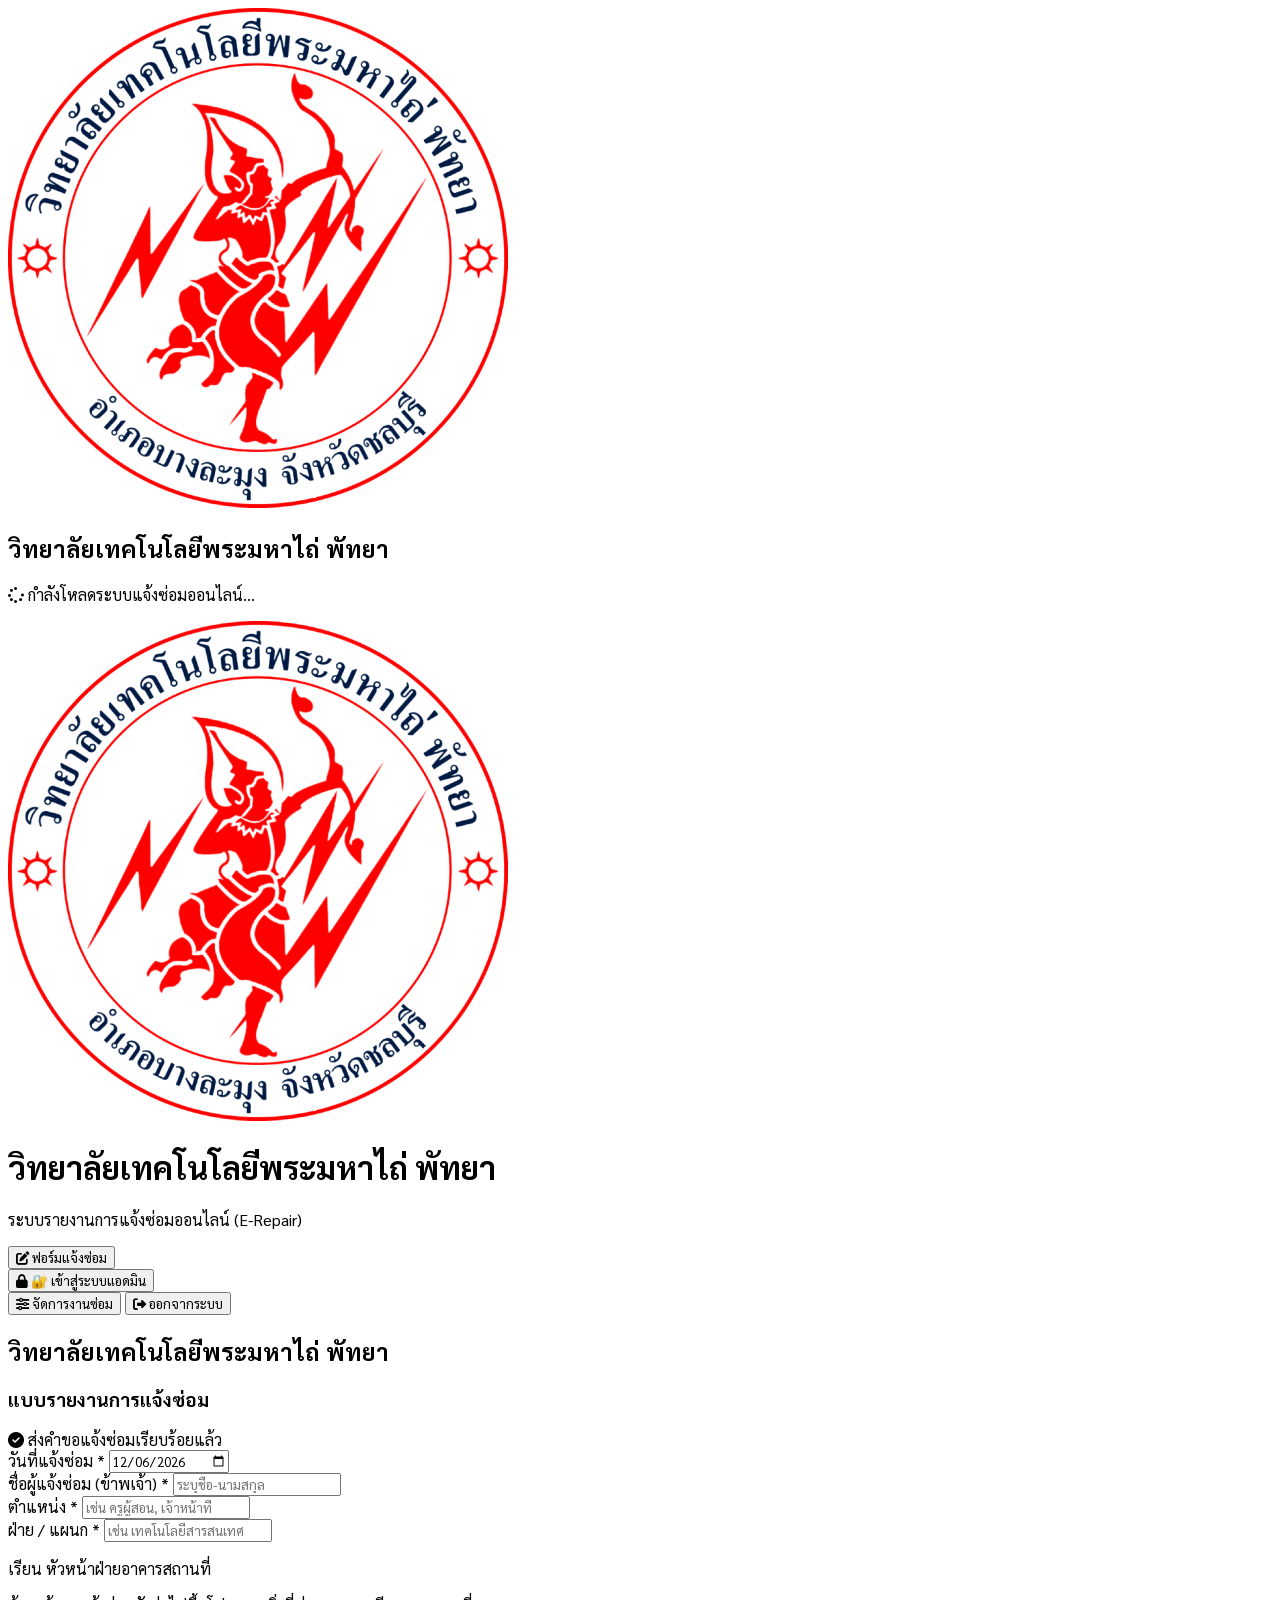
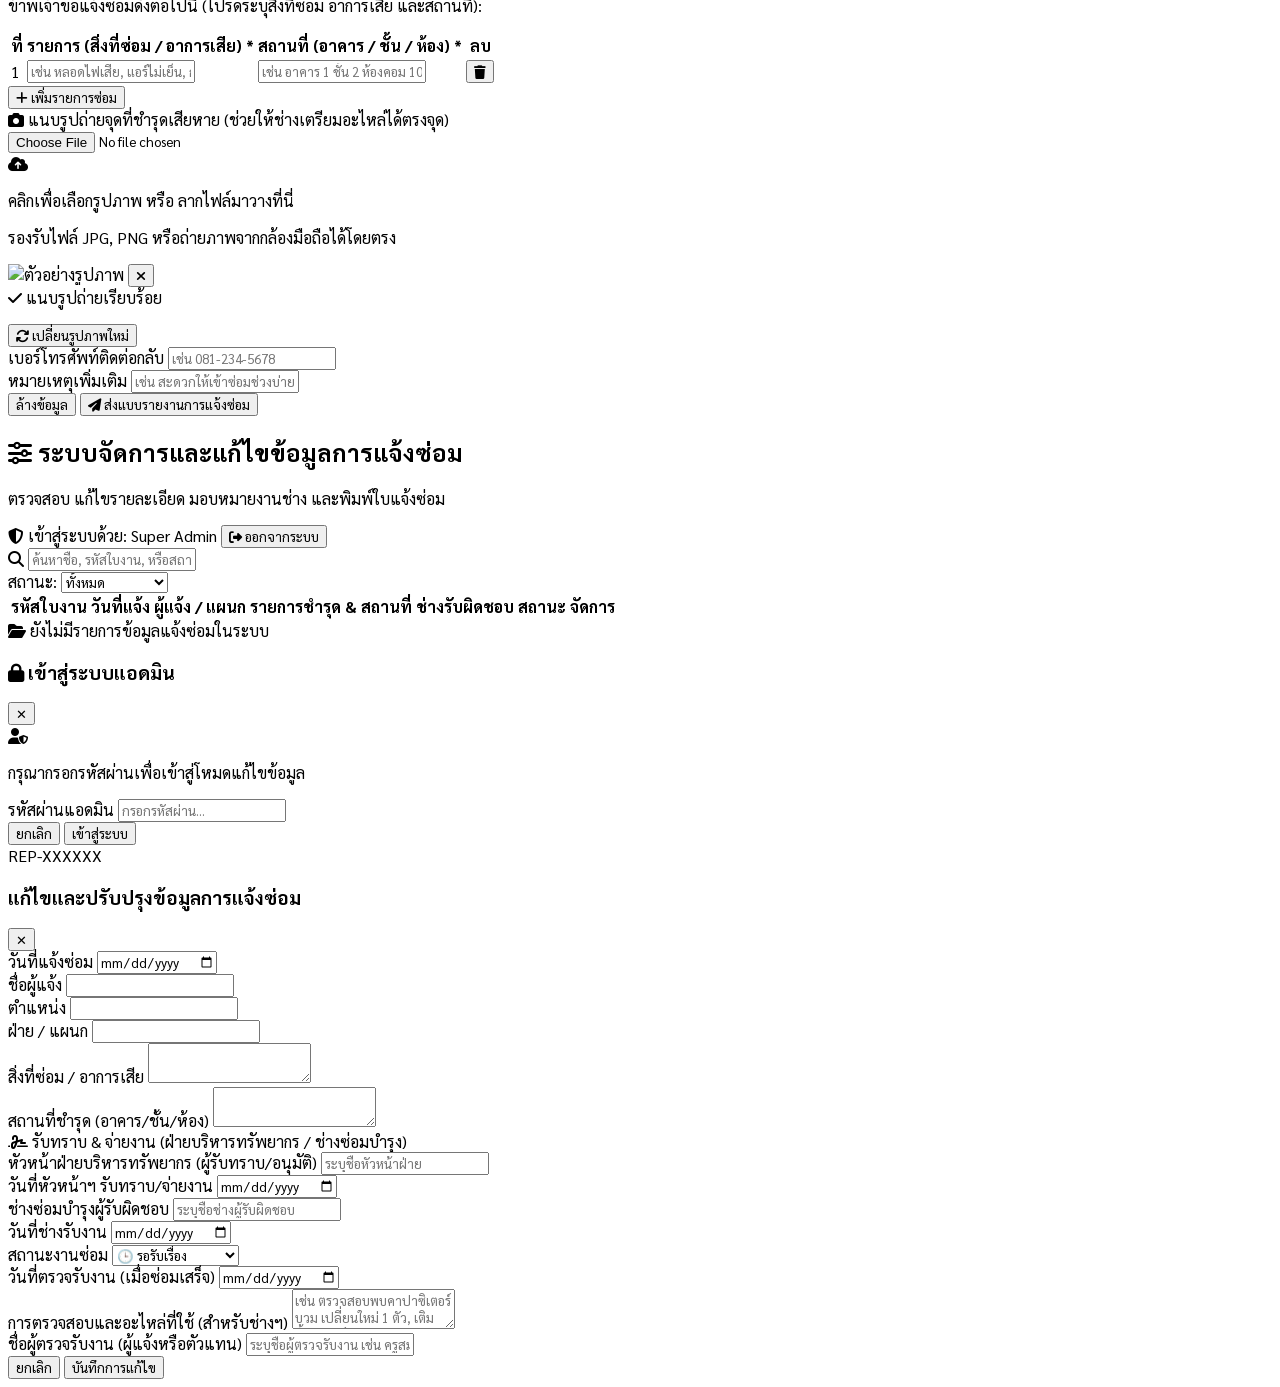
==== index.html @ 3183f50c "update repair system and assets" ====
<!DOCTYPE html>
<html lang="th">

<head>
    <meta charset="UTF-8">
    <meta name="viewport" content="width=device-width, initial-scale=1.0">
    <title>ระบบรายงานการแจ้งซ่อม - PRTC</title>

    <!-- Tailwind CSS CDN -->
    <script src="https://cdn.tailwindcss.com"></script>

    <!-- Font Awesome Icons -->
    <link href="https://cdnjs.cloudflare.com/ajax/libs/font-awesome/6.4.0/css/all.min.css" rel="stylesheet">

    <!-- Google Fonts: Sarabun -->
    <link href="https://fonts.googleapis.com/css2?family=Sarabun:wght@300;400;500;600;700&display=swap" rel="stylesheet">

    <style>
        * {
            font-family: 'Sarabun', sans-serif;
        }
        
        @media screen {
            #printPaperContainer {
                display: none !important;
            }
        }
        
        @media print {
            body {
                background-color: #ffffff !important;
                padding: 0 !important;
                margin: 0 !important;
            }
            .no-print {
                display: none !important;
            }
            #printPaperContainer {
                display: block !important;
                width: 100% !important;
                padding: 24px !important;
            }
            .print-paper {
                border: 1px solid #000000;
                padding: 24px;
                font-size: 14px;
                line-height: 1.6;
                color: #000000;
            }
            .print-table {
                width: 100%;
                border-collapse: collapse;
                margin: 12px 0;
            }
            .print-table th,
            .print-table td {
                border: 1px solid #000000;
                padding: 8px 10px;
            }
        }
        /* เอฟเฟกต์หน้าโหลด */
        
        #loadingScreen {
            transition: opacity 0.6s ease, visibility 0.6s ease;
        }
        
        #loadingScreen.fade-out {
            opacity: 0;
            visibility: hidden;
        }
    </style>

    <script>
        tailwind.config = {
            theme: {
                extend: {
                    colors: {
                        brand: {
                            50: '#eff6ff',
                            100: '#dbeafe',
                            800: '#1e40af',
                            900: '#1e3a8a',
                        }
                    }
                }
            }
        }
    </script>
</head>

<body class="bg-slate-100 text-slate-800 antialiased min-h-screen pb-12">

    <!-- =======================================================
         หน้าโหลดเว็บ (Loading Screen)
         ======================================================= -->
    <div id="loadingScreen" class="fixed inset-0 bg-brand-900 z-50 flex flex-col items-center justify-center text-white no-print">
        <div class="relative flex items-center justify-center mb-5">
            <!-- Spinner วงแหวนหมุนรอบ -->
            <div class="w-24 h-24 border-4 border-blue-400/30 border-t-amber-400 rounded-full animate-spin"></div>
            <!-- โลโก้ตรงกลาง -->
            <div class="absolute w-14 h-14 flex items-center justify-center">
                <img src="images/logo-prtc.png" alt="โลโก้ PRTC" class="w-full h-full object-contain">
            </div>
        </div>
        <h2 class="text-lg sm:text-xl font-bold tracking-wide">วิทยาลัยเทคโนโลยีพระมหาไถ่ พัทยา</h2>
        <p class="text-xs sm:text-sm text-blue-200 mt-1 flex items-center gap-2">
            <i class="fas fa-spinner fa-spin text-amber-400"></i> กำลังโหลดระบบแจ้งซ่อมออนไลน์...
        </p>
    </div>

    <!-- Navbar ด้านบน -->
    <header class="bg-brand-900 text-white shadow-md mb-6 sticky top-0 z-40 no-print">
        <div class="max-w-5xl mx-auto px-4 py-3.5 flex flex-wrap justify-between items-center gap-3">
            <div class="flex items-center gap-3">
                <img src="images/logo-prtc.png" alt="โลโก้ PRTC" class="w-10 h-10 object-contain">
                <div>
                    <h1 class="text-sm font-bold leading-tight">วิทยาลัยเทคโนโลยีพระมหาไถ่ พัทยา</h1>
                    <p class="text-[11px] text-blue-200">ระบบรายงานการแจ้งซ่อมออนไลน์ (E-Repair)</p>
                </div>
            </div>

            <!-- กลุ่มปุ่มเปลี่ยนหน้า / ล็อกอิน / ล็อกเอาต์ -->
            <div class="flex items-center gap-2">
                <button type="button" id="btnNavUser" onclick="switchView('user')" class="bg-white text-brand-900 hover:bg-blue-50 text-xs font-bold px-3.5 py-2 rounded-xl shadow transition inline-flex items-center gap-1.5">
                    <i class="fas fa-edit"></i> ฟอร์มแจ้งซ่อม
                </button>

                <div id="adminAuthArea" class="flex items-center gap-2">
                    <button type="button" id="btnLoginNav" onclick="openModal('adminLoginModal')" class="bg-amber-500 hover:bg-amber-600 text-slate-950 text-xs font-black px-4 py-2 rounded-xl shadow-lg transition inline-flex items-center gap-1.5 ring-2 ring-amber-300 active:scale-95">
                        <i class="fas fa-lock"></i> 🔐 เข้าสู่ระบบแอดมิน
                    </button>

                    <div id="adminLoggedInButtons" class="hidden flex items-center gap-2">
                        <button type="button" id="btnNavAdmin" onclick="switchView('admin')" class="bg-blue-700 hover:bg-blue-600 text-white text-xs font-bold px-3.5 py-2 rounded-xl shadow transition inline-flex items-center gap-1.5">
                            <i class="fas fa-sliders"></i> จัดการงานซ่อม
                        </button>
                        <button type="button" onclick="logoutAdmin()" class="bg-rose-500 hover:bg-rose-600 text-white text-xs font-bold px-3.5 py-2 rounded-xl shadow transition inline-flex items-center gap-1.5 active:scale-95" title="ออกจากระบบ">
                            <i class="fas fa-right-from-bracket"></i> ออกจากระบบ
                        </button>
                    </div>
                </div>
            </div>
        </div>
    </header>

    <div class="max-w-5xl mx-auto px-3 sm:px-6 no-print">

        <!-- 1. หน้าจอสำหรับผู้ใช้งานทั่วไป (USER REPAIR FORM) -->
        <section id="userSection" class="block">
            <div class="bg-white rounded-3xl shadow-sm border border-slate-200/80 p-6 sm:p-10">

                <div class="text-center border-b border-slate-100 pb-6 mb-6">
                    <h2 class="text-xl sm:text-2xl font-bold text-slate-900">วิทยาลัยเทคโนโลยีพระมหาไถ่ พัทยา</h2>
                    <h3 class="text-lg font-bold text-brand-900 underline decoration-2 underline-offset-4 mt-1">
                        แบบรายงานการแจ้งซ่อม
                    </h3>
                </div>

                <div id="alertSuccess" class="hidden mb-6 p-4 bg-emerald-50 border border-emerald-200 text-emerald-800 rounded-2xl text-center font-medium text-sm">
                    <i class="fas fa-check-circle mr-1.5 text-emerald-600"></i> <span id="alertMsg">ส่งคำขอแจ้งซ่อมเรียบร้อยแล้ว</span>
                </div>

                <form id="repairUserForm" class="space-y-6">

                    <!-- ข้อมูลผู้แจ้งและวันที่แจ้ง -->
                    <div class="grid grid-cols-1 sm:grid-cols-2 md:grid-cols-4 gap-4 bg-slate-50/80 p-5 rounded-2xl border border-slate-200/80">
                        <div class="flex flex-col gap-1.5">
                            <label for="reportDate" class="text-xs font-bold text-slate-700">วันที่แจ้งซ่อม <span class="text-rose-500">*</span></label>
                            <input type="date" id="reportDate" class="w-full bg-white border border-slate-200 rounded-xl px-3.5 py-2 text-xs focus:ring-2 focus:ring-brand-900 focus:border-brand-900 outline-none transition" required>
                        </div>

                        <div class="flex flex-col gap-1.5">
                            <label for="reporterName" class="text-xs font-bold text-slate-700">ชื่อผู้แจ้งซ่อม (ข้าพเจ้า) <span class="text-rose-500">*</span></label>
                            <input type="text" id="reporterName" placeholder="ระบุชื่อ-นามสกุล" class="w-full bg-white border border-slate-200 rounded-xl px-3.5 py-2 text-xs focus:ring-2 focus:ring-brand-900 focus:border-brand-900 outline-none transition" required>
                        </div>

                        <div class="flex flex-col gap-1.5">
                            <label for="reporterPosition" class="text-xs font-bold text-slate-700">ตำแหน่ง <span class="text-rose-500">*</span></label>
                            <input type="text" id="reporterPosition" placeholder="เช่น ครูผู้สอน, เจ้าหน้าที่" class="w-full bg-white border border-slate-200 rounded-xl px-3.5 py-2 text-xs focus:ring-2 focus:ring-brand-900 focus:border-brand-900 outline-none transition" required>
                        </div>

                        <div class="flex flex-col gap-1.5">
                            <label for="reporterDepartment" class="text-xs font-bold text-slate-700">ฝ่าย / แผนก <span class="text-rose-500">*</span></label>
                            <input type="text" id="reporterDepartment" placeholder="เช่น เทคโนโลยีสารสนเทศ" class="w-full bg-white border border-slate-200 rounded-xl px-3.5 py-2 text-xs focus:ring-2 focus:ring-brand-900 focus:border-brand-900 outline-none transition" required>
                        </div>
                    </div>

                    <div class="text-xs sm:text-sm text-slate-700 space-y-1">
                        <p class="font-bold text-slate-800">เรียน หัวหน้าฝ่ายอาคารสถานที่</p>
                        <p class="text-slate-500">ข้าพเจ้าขอแจ้งซ่อมดังต่อไปนี้ (โปรดระบุสิ่งที่ซ่อม อาการเสีย และสถานที่):</p>
                    </div>

                    <div class="overflow-x-auto border border-slate-200 rounded-2xl shadow-sm">
                        <table class="w-full text-left border-collapse" id="repairTable">
                            <thead class="bg-slate-50 border-b border-slate-200 text-slate-700 text-xs">
                                <tr>
                                    <th class="py-3 px-3 text-center w-12 font-bold">ที่</th>
                                    <th class="py-3 px-4 font-bold">รายการ (สิ่งที่ซ่อม / อาการเสีย) <span class="text-rose-500">*</span></th>
                                    <th class="py-3 px-4 w-5/12 font-bold">สถานที่ (อาคาร / ชั้น / ห้อง) <span class="text-rose-500">*</span></th>
                                    <th class="py-3 px-3 text-center w-16 font-bold">ลบ</th>
                                </tr>
                            </thead>
                            <tbody id="repairTableBody" class="divide-y divide-slate-100 text-xs"></tbody>
                        </table>
                    </div>

                    <div class="flex justify-start items-center">
                        <button type="button" onclick="addTableRow()" class="bg-blue-50 hover:bg-blue-100 text-brand-900 border border-blue-200 font-bold text-xs px-4 py-2 rounded-xl inline-flex items-center gap-1.5 transition active:scale-95">
                            <i class="fas fa-plus"></i> เพิ่มรายการซ่อม
                        </button>
                    </div>

                    <div class="border-t border-slate-100 pt-6">
                        <div class="flex items-center justify-between mb-2">
                            <label class="text-xs font-bold text-slate-700 flex items-center gap-1.5">
                                <i class="fas fa-camera text-brand-900"></i> แนบรูปถ่ายจุดที่ชำรุดเสียหาย
                                <span class="text-slate-400 font-normal">(ช่วยให้ช่างเตรียมอะไหล่ได้ตรงจุด)</span>
                            </label>
                        </div>

                        <div id="dropZoneArea" onclick="document.getElementById('repairPhoto').click()" ondragover="handleDragOver(event)" ondragleave="handleDragLeave(event)" ondrop="handleFileDrop(event)" class="group relative border-2 border-dashed border-slate-300 hover:border-brand-900 bg-slate-50 hover:bg-blue-50/50 rounded-2xl p-6 text-center cursor-pointer transition-all duration-200">

                            <input type="file" id="repairPhoto" accept="image/*" class="hidden">

                            <div id="uploadPrompt" class="flex flex-col items-center justify-center gap-2">
                                <div class="w-12 h-12 rounded-2xl bg-white shadow-sm border border-slate-200 flex items-center justify-center text-brand-900 group-hover:scale-110 transition">
                                    <i class="fas fa-cloud-arrow-up text-lg"></i>
                                </div>
                                <div>
                                    <p class="text-xs font-bold text-slate-700">คลิกเพื่อเลือกรูปภาพ หรือ ลากไฟล์มาวางที่นี่</p>
                                    <p class="text-[11px] text-slate-400 mt-0.5">รองรับไฟล์ JPG, PNG หรือถ่ายภาพจากกล้องมือถือได้โดยตรง</p>
                                </div>
                            </div>

                            <div id="photoPreviewContainer" class="hidden flex flex-col sm:flex-row items-center justify-center gap-4 py-2" onclick="event.stopPropagation()">
                                <div class="relative group/preview">
                                    <img id="photoPreview" src="" alt="ตัวอย่างรูปภาพ" class="h-32 w-32 sm:h-36 sm:w-36 object-cover rounded-2xl border-2 border-white shadow-md">
                                    <button type="button" onclick="removePhoto(event)" class="absolute -top-2 -right-2 bg-rose-500 hover:bg-rose-600 text-white rounded-full w-6 h-6 text-xs flex items-center justify-center shadow-md transition active:scale-95" title="ลบรูปภาพ">
                                        <i class="fas fa-times"></i>
                                    </button>
                                </div>
                                <div class="text-left space-y-1">
                                    <span class="inline-flex items-center gap-1 text-[11px] font-bold text-emerald-700 bg-emerald-100 px-2.5 py-0.5 rounded-full">
                                        <i class="fas fa-check"></i> แนบรูปถ่ายเรียบร้อย
                                    </span>
                                    <p id="previewDetailText" class="text-xs text-slate-600 font-semibold"></p>
                                    <button type="button" onclick="document.getElementById('repairPhoto').click()" class="text-xs text-brand-900 font-bold hover:underline inline-flex items-center gap-1 mt-1">
                                        <i class="fas fa-arrows-rotate"></i> เปลี่ยนรูปภาพใหม่
                                    </button>
                                </div>
                            </div>
                        </div>
                    </div>

                    <div class="grid grid-cols-1 sm:grid-cols-2 gap-4 border-t border-slate-100 pt-6">
                        <div class="flex flex-col gap-1.5">
                            <label for="contactPhone" class="text-xs font-bold text-slate-700">เบอร์โทรศัพท์ติดต่อกลับ</label>
                            <input type="tel" id="contactPhone" placeholder="เช่น 081-234-5678" class="w-full bg-white border border-slate-200 rounded-xl px-3.5 py-2 text-xs focus:ring-2 focus:ring-brand-900 focus:border-brand-900 outline-none transition">
                        </div>
                        <div class="flex flex-col gap-1.5">
                            <label for="additionalNote" class="text-xs font-bold text-slate-700">หมายเหตุเพิ่มเติม</label>
                            <input type="text" id="additionalNote" placeholder="เช่น สะดวกให้เข้าซ่อมช่วงบ่าย" class="w-full bg-white border border-slate-200 rounded-xl px-3.5 py-2 text-xs focus:ring-2 focus:ring-brand-900 focus:border-brand-900 outline-none transition">
                        </div>
                    </div>

                    <div class="border-t border-slate-200 pt-6 flex justify-end gap-3">
                        <button type="reset" onclick="resetForm()" class="border border-slate-300 hover:bg-slate-100 text-slate-600 font-semibold text-xs px-5 py-2.5 rounded-xl transition">
                            ล้างข้อมูล
                        </button>
                        <button type="submit" id="btnSubmit" class="bg-brand-900 hover:bg-brand-800 active:scale-95 text-white font-bold text-xs sm:text-sm px-6 py-2.5 rounded-xl shadow-md shadow-blue-950/20 transition inline-flex items-center gap-2">
                            <i class="fas fa-paper-plane"></i> ส่งแบบรายงานการแจ้งซ่อม
                        </button>
                    </div>

                </form>
            </div>
        </section>

        <!-- 2. หน้าจอสำหรับผู้ดูแลระบบ (ADMIN MANAGEMENT DASHBOARD) -->
        <section id="adminSection" class="hidden">
            <div class="bg-white rounded-3xl shadow-sm border border-slate-200/80 p-6 sm:p-8 space-y-6">

                <div class="flex flex-wrap justify-between items-center gap-4 border-b border-slate-100 pb-5">
                    <div>
                        <h2 class="text-xl font-bold text-slate-800 flex items-center gap-2">
                            <i class="fas fa-sliders text-brand-900"></i> ระบบจัดการและแก้ไขข้อมูลการแจ้งซ่อม
                        </h2>
                        <p class="text-xs text-slate-500 mt-0.5">ตรวจสอบ แก้ไขรายละเอียด มอบหมายงานช่าง และพิมพ์ใบแจ้งซ่อม</p>
                    </div>
                    <div class="flex items-center gap-2">
                        <span class="text-xs font-semibold text-emerald-700 bg-emerald-50 border border-emerald-200 px-3 py-1.5 rounded-xl">
                            <i class="fas fa-shield-halved mr-1"></i> เข้าสู่ระบบด้วย: Super Admin
                        </span>
                        <button type="button" onclick="logoutAdmin()" class="bg-rose-50 hover:bg-rose-100 text-rose-600 border border-rose-200 text-xs font-semibold px-3 py-1.5 rounded-xl transition inline-flex items-center gap-1.5">
                            <i class="fas fa-sign-out-alt"></i> ออกจากระบบ
                        </button>
                    </div>
                </div>

                <div class="flex flex-wrap gap-3 items-center justify-between">
                    <div class="flex items-center gap-2 flex-1 max-w-sm">
                        <div class="relative w-full">
                            <i class="fas fa-search absolute left-3.5 top-3 text-slate-400 text-xs"></i>
                            <input type="text" id="adminSearchInput" oninput="renderAdminTable()" placeholder="ค้นหาชื่อ, รหัสใบงาน, หรือสถานที่..." class="w-full bg-slate-50 border border-slate-200 rounded-xl pl-9 pr-3.5 py-2 text-xs outline-none focus:ring-2 focus:ring-brand-900 focus:border-brand-900 transition">
                        </div>
                    </div>

                    <div class="flex items-center gap-2">
                        <label for="adminFilterStatus" class="text-xs font-bold text-slate-600">สถานะ:</label>
                        <select id="adminFilterStatus" onchange="renderAdminTable()" class="bg-slate-50 border border-slate-200 rounded-xl px-3 py-2 text-xs font-semibold text-slate-700 outline-none focus:ring-2 focus:ring-brand-900">
                            <option value="ALL">ทั้งหมด</option>
                            <option value="PENDING">รอรับเรื่อง</option>
                            <option value="IN_PROGRESS">กำลังดำเนินการ</option>
                            <option value="COMPLETED">ซ่อมเสร็จสิ้น</option>
                            <option value="CANCELLED">ยกเลิก</option>
                        </select>
                    </div>
                </div>

                <div class="overflow-x-auto border border-slate-200 rounded-2xl">
                    <table class="w-full text-left border-collapse" id="adminTable">
                        <thead class="bg-slate-50 border-b border-slate-200 text-slate-700 text-xs">
                            <tr>
                                <th class="py-3.5 px-3 text-center w-28 font-bold">รหัสใบงาน</th>
                                <th class="py-3.5 px-3 text-center w-24 font-bold">วันที่แจ้ง</th>
                                <th class="py-3.5 px-4 font-bold">ผู้แจ้ง / แผนก</th>
                                <th class="py-3.5 px-4 font-bold">รายการชำรุด & สถานที่</th>
                                <th class="py-3.5 px-3 text-center w-28 font-bold">ช่างรับผิดชอบ</th>
                                <th class="py-3.5 px-3 text-center w-32 font-bold">สถานะ</th>
                                <th class="py-3.5 px-3 text-center w-32 font-bold">จัดการ</th>
                            </tr>
                        </thead>
                        <tbody id="adminTableBody" class="divide-y divide-slate-100 text-xs"></tbody>
                    </table>
                </div>

                <div id="adminEmptyMsg" class="hidden text-center py-10 text-slate-400 text-xs">
                    <i class="fas fa-folder-open text-3xl mb-2 block text-slate-300"></i> ยังไม่มีรายการข้อมูลแจ้งซ่อมในระบบ
                </div>

            </div>
        </section>

    </div>

    <!-- Container สำหรับปริ้นท์เอกสารตามฟอร์มทางการ -->
    <div id="printPaperContainer"></div>

    <!-- MODAL 1: ล็อกอินแอดมินด้วยรหัสผ่าน -->
    <div id="adminLoginModal" class="fixed inset-0 bg-slate-950/60 backdrop-blur-sm z-50 flex items-center justify-center p-4 hidden no-print">
        <div class="bg-white rounded-3xl shadow-xl w-full max-w-sm overflow-hidden border border-slate-100">
            <div class="bg-slate-50 px-6 py-4 border-b border-slate-100 flex justify-between items-center">
                <h3 class="font-bold text-slate-800 text-sm flex items-center gap-2">
                    <i class="fas fa-lock text-brand-900"></i> เข้าสู่ระบบแอดมิน
                </h3>
                <button onclick="closeModal('adminLoginModal')" class="text-slate-400 hover:text-slate-600 text-sm">✕</button>
            </div>
            <form id="adminLoginForm" onsubmit="handleAdminLogin(event)" class="p-6 space-y-4">
                <div class="text-center">
                    <div class="w-12 h-12 bg-blue-50 text-brand-900 rounded-2xl flex items-center justify-center mx-auto mb-2 text-xl">
                        <i class="fas fa-user-shield"></i>
                    </div>
                    <p class="text-xs text-slate-500">กรุณากรอกรหัสผ่านเพื่อเข้าสู่โหมดแก้ไขข้อมูล</p>
                </div>
                <div>
                    <label class="block text-xs font-bold text-slate-700 mb-1">รหัสผ่านแอดมิน</label>
                    <input type="password" id="adminPasswordInput" placeholder="กรอกรหัสผ่าน..." class="w-full bg-slate-50 border border-slate-200 rounded-xl px-3.5 py-2.5 text-xs outline-none focus:ring-2 focus:ring-brand-900 focus:border-brand-900 transition" required>
                    <span id="loginErrorMsg" class="text-[11px] text-rose-500 font-semibold hidden mt-1 block"></span>
                </div>
                <div class="flex justify-end gap-2 pt-2">
                    <button type="button" onclick="closeModal('adminLoginModal')" class="border border-slate-200 px-4 py-2 rounded-xl text-xs text-slate-600 hover:bg-slate-50">ยกเลิก</button>
                    <button type="submit" class="bg-brand-900 hover:bg-brand-800 text-white font-bold px-4 py-2 rounded-xl text-xs shadow-md transition">เข้าสู่ระบบ</button>
                </div>
            </form>
        </div>
    </div>

    <!-- MODAL 2: ฟอร์มแก้ไขข้อมูลของแอดมิน (เพิ่มช่องกรอกวันที่ครบทุกส่วน) -->
    <div id="editRepairModal" class="fixed inset-0 bg-slate-950/60 backdrop-blur-sm z-50 flex items-center justify-center p-4 hidden no-print">
        <div class="bg-white rounded-3xl shadow-xl w-full max-w-2xl max-h-[90vh] overflow-hidden flex flex-col border border-slate-100">
            <div class="bg-slate-50 px-6 py-4 border-b border-slate-100 flex justify-between items-center">
                <div>
                    <span id="editModalTicketNo" class="text-[11px] font-bold font-mono text-brand-900 bg-blue-100 px-2 py-0.5 rounded">REP-XXXXXX</span>
                    <h3 class="font-bold text-slate-800 text-sm mt-1">แก้ไขและปรับปรุงข้อมูลการแจ้งซ่อม</h3>
                </div>
                <button onclick="closeModal('editRepairModal')" class="text-slate-400 hover:text-slate-600 text-sm">✕</button>
            </div>

            <form id="adminEditForm" onsubmit="saveEditedRepair(event)" class="p-6 overflow-y-auto space-y-4 flex-1">
                <input type="hidden" id="editItemIndex">

                <!-- 1. ข้อมูลผู้แจ้งซ่อม และ วันที่แจ้ง -->
                <div class="grid grid-cols-1 sm:grid-cols-2 md:grid-cols-4 gap-3 bg-slate-50 p-4 rounded-2xl border border-slate-200">
                    <div>
                        <label class="block text-[11px] font-bold text-slate-600 mb-1">วันที่แจ้งซ่อม</label>
                        <input type="date" id="editReportDate" class="w-full bg-white border border-slate-200 rounded-lg px-2.5 py-1.5 text-xs outline-none focus:border-brand-900" required>
                    </div>
                    <div>
                        <label class="block text-[11px] font-bold text-slate-600 mb-1">ชื่อผู้แจ้ง</label>
                        <input type="text" id="editReporterName" class="w-full bg-white border border-slate-200 rounded-lg px-2.5 py-1.5 text-xs outline-none focus:border-brand-900" required>
                    </div>
                    <div>
                        <label class="block text-[11px] font-bold text-slate-600 mb-1">ตำแหน่ง</label>
                        <input type="text" id="editReporterPosition" class="w-full bg-white border border-slate-200 rounded-lg px-2.5 py-1.5 text-xs outline-none focus:border-brand-900" required>
                    </div>
                    <div>
                        <label class="block text-[11px] font-bold text-slate-600 mb-1">ฝ่าย / แผนก</label>
                        <input type="text" id="editReporterDepartment" class="w-full bg-white border border-slate-200 rounded-lg px-2.5 py-1.5 text-xs outline-none focus:border-brand-900" required>
                    </div>
                </div>

                <!-- 2. รายการชำรุดและสถานที่ -->
                <div class="grid grid-cols-1 sm:grid-cols-2 gap-3">
                    <div>
                        <label class="block text-xs font-bold text-slate-700 mb-1">สิ่งที่ซ่อม / อาการเสีย</label>
                        <textarea id="editItemDesc" rows="2" class="w-full bg-white border border-slate-200 rounded-xl p-2.5 text-xs outline-none focus:border-brand-900" required></textarea>
                    </div>
                    <div>
                        <label class="block text-xs font-bold text-slate-700 mb-1">สถานที่ชำรุด (อาคาร/ชั้น/ห้อง)</label>
                        <textarea id="editItemLoc" rows="2" class="w-full bg-white border border-slate-200 rounded-xl p-2.5 text-xs outline-none focus:border-brand-900" required></textarea>
                    </div>
                </div>

                <!-- 3. ส่วนรับทราบ (ฝ่ายบริหารทรัพยากร / จ่ายงานช่าง พร้อมช่องใส่วันที่) -->
                <div class="bg-blue-50/50 p-4 rounded-2xl border border-blue-100 space-y-3">
                    <span class="text-xs font-bold text-brand-900 block flex items-center gap-1.5">
                        <i class="fas fa-signature"></i> รับทราบ & จ่ายงาน (ฝ่ายบริหารทรัพยากร / ช่างซ่อมบำรุง)
                    </span>

                    <div class="grid grid-cols-1 sm:grid-cols-2 gap-3">
                        <div>
                            <label class="block text-[11px] font-bold text-slate-600 mb-1">หัวหน้าฝ่ายบริหารทรัพยากร (ผู้รับทราบ/อนุมัติ)</label>
                            <input type="text" id="editAdminApprover" placeholder="ระบุชื่อหัวหน้าฝ่าย" class="w-full bg-white border border-slate-200 rounded-lg px-2.5 py-1.5 text-xs outline-none focus:border-brand-900">
                        </div>
                        <div>
                            <label class="block text-[11px] font-bold text-slate-600 mb-1">วันที่หัวหน้าฯ รับทราบ/จ่ายงาน</label>
                            <input type="date" id="editAdminApproveDate" class="w-full bg-white border border-slate-200 rounded-lg px-2.5 py-1.5 text-xs outline-none focus:border-brand-900">
                        </div>
                    </div>

                    <div class="grid grid-cols-1 sm:grid-cols-2 gap-3 pt-1">
                        <div>
                            <label class="block text-[11px] font-bold text-slate-600 mb-1">ช่างซ่อมบำรุงผู้รับผิดชอบ</label>
                            <input type="text" id="editAssignedTech" placeholder="ระบุชื่อช่างผู้รับผิดชอบ" class="w-full bg-white border border-slate-200 rounded-lg px-2.5 py-1.5 text-xs outline-none focus:border-brand-900">
                        </div>
                        <div>
                            <label class="block text-[11px] font-bold text-slate-600 mb-1">วันที่ช่างรับงาน</label>
                            <input type="date" id="editTechReceiveDate" class="w-full bg-white border border-slate-200 rounded-lg px-2.5 py-1.5 text-xs outline-none focus:border-brand-900">
                        </div>
                    </div>
                </div>

                <!-- 4. ส่วนบันทึกการตรวจสอบ & อะไหล่ & ตรวจรับงาน -->
                <div class="space-y-3">
                    <div class="grid grid-cols-1 sm:grid-cols-2 gap-3">
                        <div>
                            <label class="block text-xs font-bold text-slate-700 mb-1">สถานะงานซ่อม</label>
                            <select id="editStatus" class="w-full bg-white border border-slate-200 rounded-xl px-3 py-2 text-xs font-semibold outline-none focus:border-brand-900">
                                <option value="PENDING">🕒 รอรับเรื่อง</option>
                                <option value="IN_PROGRESS">🔧 กำลังดำเนินการ</option>
                                <option value="COMPLETED">✅ ซ่อมเสร็จสิ้น</option>
                                <option value="CANCELLED">❌ ยกเลิกคำขอ</option>
                            </select>
                        </div>
                        <div>
                            <label class="block text-xs font-bold text-slate-700 mb-1">วันที่ตรวจรับงาน (เมื่อซ่อมเสร็จ)</label>
                            <input type="date" id="editAcceptanceDate" class="w-full bg-white border border-slate-200 rounded-xl px-3.5 py-2 text-xs outline-none focus:border-brand-900">
                        </div>
                    </div>

                    <div>
                        <label class="block text-xs font-bold text-slate-700 mb-1">การตรวจสอบและอะไหล่ที่ใช้ (สำหรับช่างฯ)</label>
                        <textarea id="editAdminNotes" rows="2" placeholder="เช่น ตรวจสอบพบคาปาซิเตอร์บวม เปลี่ยนใหม่ 1 ตัว, เติมน้ำยาแอร์ R32" class="w-full bg-white border border-slate-200 rounded-xl p-2.5 text-xs outline-none focus:border-brand-900"></textarea>
                    </div>

                    <div>
                        <label class="block text-xs font-bold text-slate-700 mb-1">ชื่อผู้ตรวจรับงาน (ผู้แจ้งหรือตัวแทน)</label>
                        <input type="text" id="editInspectorName" placeholder="ระบุชื่อผู้ตรวจรับงาน เช่น ครูสมชาย ดีใจ" class="w-full bg-white border border-slate-200 rounded-xl px-3.5 py-2 text-xs outline-none focus:border-brand-900">
                    </div>
                </div>

                <div class="flex justify-end gap-2 pt-3 border-t border-slate-100">
                    <button type="button" onclick="closeModal('editRepairModal')" class="border border-slate-200 px-4 py-2 rounded-xl text-xs text-slate-600 hover:bg-slate-50">ยกเลิก</button>
                    <button type="submit" class="bg-brand-900 hover:bg-brand-800 text-white font-bold px-5 py-2 rounded-xl text-xs shadow-md transition">บันทึกการแก้ไข</button>
                </div>
            </form>
        </div>
    </div>

    <!-- JAVASCRIPT CONTROLLER -->
    <script>
        const ADMIN_PASSWORD = "piangfah.admin";
        const STORAGE_KEY = "PRTC_REPAIR_RECORDS";
        const SESSION_KEY = "PRTC_ADMIN_SESSION";
        const VIEW_KEY = "PRTC_ACTIVE_VIEW";

        let repairList = JSON.parse(localStorage.getItem(STORAGE_KEY)) || [];

        function saveToStorage() {
            localStorage.setItem(STORAGE_KEY, JSON.stringify(repairList));
        }

        let isAdminLoggedIn = localStorage.getItem(SESSION_KEY) === "true";

        // ควบคุมหน้าจอ Loading Screen (1.5 วินาที)
        window.addEventListener('load', () => {
            setTimeout(() => {
                const loader = document.getElementById('loadingScreen');
                if (loader) {
                    loader.classList.add('fade-out');
                    setTimeout(() => loader.remove(), 600);
                }
            }, 1500);
        });

        document.addEventListener('DOMContentLoaded', () => {
            document.getElementById('reportDate').value = new Date().toISOString().split('T')[0];
            addTableRow();

            if (isAdminLoggedIn) {
                document.getElementById('btnLoginNav').classList.add('hidden');
                document.getElementById('adminLoggedInButtons').classList.remove('hidden');

                const lastView = localStorage.getItem(VIEW_KEY) || 'admin';
                switchView(lastView);
            } else {
                switchView('user');
            }

            document.getElementById('repairPhoto').addEventListener('change', function(e) {
                const file = e.target.files[0];
                if (file) handleImageFile(file);
            });
        });

        // 1. ระบบ Authentication
        function handleAdminLogin(e) {
            e.preventDefault();
            const pass = document.getElementById('adminPasswordInput').value;
            const err = document.getElementById('loginErrorMsg');

            if (pass === ADMIN_PASSWORD) {
                isAdminLoggedIn = true;
                localStorage.setItem(SESSION_KEY, "true");

                err.classList.add('hidden');
                document.getElementById('adminLoginForm').reset();
                closeModal('adminLoginModal');

                document.getElementById('btnLoginNav').classList.add('hidden');
                document.getElementById('adminLoggedInButtons').classList.remove('hidden');

                switchView('admin');
            } else {
                err.textContent = 'รหัสผ่านไม่ถูกต้อง กรุณาลองใหม่อีกครั้ง';
                err.classList.remove('hidden');
            }
        }

        function logoutAdmin() {
            isAdminLoggedIn = false;
            localStorage.removeItem(SESSION_KEY);

            document.getElementById('adminLoggedInButtons').classList.add('hidden');
            document.getElementById('btnLoginNav').classList.remove('hidden');

            switchView('user');
            alert('ออกจากระบบแอดมินเรียบร้อยแล้ว');
        }

        function switchView(view) {
            const userSec = document.getElementById('userSection');
            const adminSec = document.getElementById('adminSection');
            const btnUser = document.getElementById('btnNavUser');
            const btnAdmin = document.getElementById('btnNavAdmin');

            if (view === 'admin') {
                if (!isAdminLoggedIn) {
                    openModal('adminLoginModal');
                    return;
                }
                localStorage.setItem(VIEW_KEY, 'admin');
                userSec.classList.add('hidden');
                adminSec.classList.remove('hidden');
                if (btnAdmin) {
                    btnAdmin.className = 'bg-amber-500 text-slate-950 text-xs font-black px-4 py-2 rounded-xl shadow transition inline-flex items-center gap-1.5';
                }
                btnUser.className = 'bg-white/20 hover:bg-white/30 text-white text-xs font-semibold px-3.5 py-2 rounded-xl transition inline-flex items-center gap-1.5';
                renderAdminTable();
            } else {
                localStorage.setItem(VIEW_KEY, 'user');
                adminSec.classList.add('hidden');
                userSec.classList.remove('hidden');
                btnUser.className = 'bg-white text-brand-900 text-xs font-bold px-3.5 py-2 rounded-xl shadow transition inline-flex items-center gap-1.5';
                if (btnAdmin) {
                    btnAdmin.className = 'bg-blue-700 hover:bg-blue-600 text-white text-xs font-bold px-3.5 py-2 rounded-xl shadow transition inline-flex items-center gap-1.5';
                }
            }
        }

        // 2. ตารางแอดมิน & พิมพ์เอกสาร
        function renderAdminTable() {
            const tbody = document.getElementById('adminTableBody');
            const emptyMsg = document.getElementById('adminEmptyMsg');
            const search = document.getElementById('adminSearchInput').value.toLowerCase().trim();
            const filterStatus = document.getElementById('adminFilterStatus').value;

            tbody.innerHTML = '';

            const filtered = repairList.filter((item) => {
                const matchSearch = item.ticketNo.toLowerCase().includes(search) ||
                    item.reporterName.toLowerCase().includes(search) ||
                    item.itemDesc.toLowerCase().includes(search) ||
                    item.itemLoc.toLowerCase().includes(search);
                const matchStatus = filterStatus === 'ALL' || item.status === filterStatus;
                return matchSearch && matchStatus;
            });

            if (filtered.length === 0) {
                emptyMsg.classList.remove('hidden');
                return;
            } else {
                emptyMsg.classList.add('hidden');
            }

            filtered.forEach((item) => {
                const originalIndex = repairList.indexOf(item);
                const tr = document.createElement('tr');
                tr.className = 'hover:bg-slate-50/80 transition';
                tr.innerHTML = `
                    <td class="py-3 px-3 text-center font-mono font-bold text-slate-600">${item.ticketNo}</td>
                    <td class="py-3 px-3 text-center text-slate-500">${formatThaiDate(item.reportDate)}</td>
                    <td class="py-3 px-4">
                        <strong class="block text-slate-800">${item.reporterName}</strong>
                        <span class="text-[11px] text-slate-400">${item.reporterDepartment} (${item.reporterPosition})</span>
                    </td>
                    <td class="py-3 px-4">
                        <span class="font-bold text-slate-700 block">${item.itemDesc}</span>
                        <span class="text-[11px] text-slate-400"><i class="fas fa-map-marker-alt text-rose-500 mr-1"></i>${item.itemLoc}</span>
                    </td>
                    <td class="py-3 px-3 text-center text-slate-600 font-semibold">${item.assignedTech || '<span class="text-slate-300 font-normal">ยังไม่ระบุ</span>'}</td>
                    <td class="py-3 px-3 text-center">${getStatusBadge(item.status)}</td>
                    <td class="py-3 px-3 text-center">
                        <div class="flex items-center justify-center gap-1.5">
                            <button type="button" onclick="printRepairDoc(${originalIndex})" class="bg-slate-100 hover:bg-slate-200 text-slate-700 p-2 rounded-xl text-xs transition shadow-sm" title="พิมพ์ใบแจ้งซ่อม">
                                <i class="fas fa-print"></i>
                            </button>
                            <button type="button" onclick="openEditModal(${originalIndex})" class="bg-blue-50 hover:bg-blue-100 text-brand-900 p-2 rounded-xl text-xs transition shadow-sm" title="แก้ไขข้อมูล">
                                <i class="fas fa-pen-to-square"></i>
                            </button>
                            <button type="button" onclick="deleteRepairItem(${originalIndex})" class="bg-rose-50 hover:bg-rose-100 text-rose-600 p-2 rounded-xl text-xs transition shadow-sm" title="ลบรายการ">
                                <i class="fas fa-trash"></i>
                            </button>
                        </div>
                    </td>
                `;
                tbody.appendChild(tr);
            });
        }

        function getStatusBadge(status) {
            switch (status) {
                case 'PENDING':
                    return '<span class="bg-amber-50 text-amber-700 border border-amber-200 px-2.5 py-1 rounded-full text-[10px] font-bold">รอรับเรื่อง</span>';
                case 'IN_PROGRESS':
                    return '<span class="bg-blue-50 text-brand-900 border border-blue-200 px-2.5 py-1 rounded-full text-[10px] font-bold">กำลังดำเนินการ</span>';
                case 'COMPLETED':
                    return '<span class="bg-emerald-50 text-emerald-700 border border-emerald-200 px-2.5 py-1 rounded-full text-[10px] font-bold">เสร็จสิ้น</span>';
                case 'CANCELLED':
                    return '<span class="bg-slate-100 text-slate-600 border border-slate-200 px-2.5 py-1 rounded-full text-[10px] font-bold">ยกเลิก</span>';
                default:
                    return '-';
            }
        }

        function formatThaiDate(dateStr) {
            if (!dateStr) return '';
            const [y, m, d] = dateStr.split('-');
            if (!y || !m || !d) return dateStr;
            const months = ['ม.ค.', 'ก.พ.', 'มี.ค.', 'เม.ย.', 'พ.ค.', 'มิ.ย.', 'ก.ค.', 'ส.ค.', 'ก.ย.', 'ต.ค.', 'พ.ย.', 'ธ.ค.'];
            const thaiYear = parseInt(y) > 2500 ? parseInt(y) : parseInt(y) + 543;
            return `${parseInt(d)} ${months[parseInt(m) - 1]} ${thaiYear}`;
        }

        // ฟังก์ชันพิมพ์เอกสารทางการ
        function printRepairDoc(index) {
            const item = repairList[index];
            if (!item) return;

            const printContainer = document.getElementById('printPaperContainer');
            const descArr = item.itemDesc.split(', ');
            const locArr = item.itemLoc.split(' | ');

            let rowsHtml = '';
            for (let i = 0; i < Math.max(descArr.length, locArr.length, 3); i++) {
                rowsHtml += `
                    <tr>
                        <td style="text-align: center;">${i + 1}</td>
                        <td>${descArr[i] || ''}</td>
                        <td>${locArr[i] || ''}</td>
                    </tr>
                `;
            }

            printContainer.innerHTML = `
                <div class="print-paper">
                    <!-- หัวเอกสาร: มีวันที่แจ้งซ่อมระบุที่นี่ -->
                    <div style="text-align: center; border-bottom: 2px solid #000; padding-bottom: 12px; margin-bottom: 16px;">
                        <h2 style="font-size: 20px; font-weight: bold; margin: 0;">วิทยาลัยเทคโนโลยีพระมหาไถ่ พัทยา</h2>
                        <h3 style="font-size: 17px; font-weight: bold; margin: 4px 0;">แบบรายงานการแจ้งซ่อม</h3>
                        <p style="text-align: right; font-size: 13px; margin: 0;">วันที่ ${formatThaiDate(item.reportDate)} &nbsp; (รหัสใบงาน: <strong>${item.ticketNo}</strong>)</p>
                    </div>

                    <p style="margin-bottom: 6px;"><strong>เรียน</strong> หัวหน้าฝ่ายอาคารสถานที่</p>
                    <p style="margin-bottom: 6px;">
                        &nbsp;&nbsp;&nbsp;&nbsp;&nbsp;&nbsp;&nbsp;&nbsp;ข้าพเจ้า <strong>${item.reporterName}</strong> 
                        &nbsp;&nbsp;ตำแหน่ง <strong>${item.reporterPosition}</strong> 
                        &nbsp;&nbsp;ฝ่าย/แผนก <strong>${item.reporterDepartment}</strong>
                    </p>
                    <p style="margin-bottom: 12px;">ขอแจ้งซ่อมดังต่อไปนี้ (โปรดระบุสิ่งที่ซ่อม อาการเสีย และสถานที่):</p>

                    <table class="print-table">
                        <thead>
                            <tr style="background-color: #f5f5f5;">
                                <th style="width: 50px; text-align: center;">ที่</th>
                                <th style="text-align: left;">รายการ (สิ่งที่ซ่อม / อาการเสีย)</th>
                                <th style="width: 45%; text-align: left;">สถานที่</th>
                            </tr>
                        </thead>
                        <tbody>
                            ${rowsHtml}
                        </tbody>
                    </table>

                    <div style="margin-top: 14px; text-align: right;">
                        <p>ขอแสดงความนับถือ</p>
                        <p style="margin-top: 24px;">ผู้แจ้งซ่อม: <strong>${item.reporterName}</strong></p>
                    </div>

                    <!-- 1. ส่วนรับทราบ (ฝ่ายบริหารทรัพยากร / ช่างซ่อมบำรุง) พร้อมแสดงวันที่ -->
                    <div style="margin-top: 18px; border: 1px solid #000; padding: 12px; border-radius: 4px;">
                        <h4 style="font-weight: bold; margin: 0 0 8px 0; font-size: 14px; text-decoration: underline;">รับทราบ (ฝ่ายบริหารทรัพยากร / ช่างซ่อมบำรุง)</h4>
                        
                        <div style="display: flex; justify-content: space-between; margin: 6px 0;">
                            <span>หัวหน้าฝ่ายบริหารทรัพยากร: <strong>${item.adminApprover || '...........................................................'}</strong></span>
                            <span>วันที่: <strong>${item.adminApproveDate ? formatThaiDate(item.adminApproveDate) : '........................................'}</strong></span>
                        </div>
                        
                        <div style="display: flex; justify-content: space-between; margin: 6px 0;">
                            <span>ช่างซ่อมบำรุงผู้รับผิดชอบ: <strong>${item.assignedTech || '...........................................................'}</strong></span>
                            <span>วันที่: <strong>${item.techReceiveDate ? formatThaiDate(item.techReceiveDate) : '........................................'}</strong></span>
                        </div>
                    </div>

                    <!-- 2. ส่วนบันทึกของช่าง -->
                    <div style="margin-top: 16px; border-top: 1px dashed #000; padding-top: 12px;">
                        <p style="margin: 4px 0;"><strong>การตรวจสอบและอะไหล่ที่ใช้ (สำหรับช่างฯ):</strong></p>
                        <p style="margin: 4px 0; min-height: 35px; color: #111;">${item.adminNotes || '..................................................................................................................................................................................................'}</p>
                        
                        <div style="display: flex; justify-content: space-between; margin-top: 14px;">
                            <div>
                                ผลการซ่อมบำรุง: &nbsp; [ ${item.status === 'COMPLETED' ? '✓' : ' '} ] เรียบร้อยดี &nbsp;&nbsp;&nbsp; [ ${item.status !== 'COMPLETED' ? ' ' : ' '} ] ยังไม่เรียบร้อย
                            </div>
                            <div>
                                ลงชื่อช่างซ่อมบำรุง: <strong>${item.assignedTech || '...........................................................'}</strong>
                            </div>
                        </div>
                    </div>

                    <!-- 3. ส่วนตรวจรับงาน พร้อมแสดงวันที่ตรวจรับ -->
                    <div style="margin-top: 16px; border-top: 1px solid #000; padding-top: 12px; display: flex; justify-content: flex-end; gap: 24px;">
                        <p>ผู้ตรวจรับงาน: <strong>${item.inspectorName || item.reporterName}</strong></p>
                        <p>วันที่: <strong>${item.acceptanceDate ? formatThaiDate(item.acceptanceDate) : '........................................'}</strong></p>
                    </div>
                </div>
            `;

            window.print();
        }

        // โหลดข้อมูลลงในฟอร์ม Modal แก้ไข (รวมช่องวันที่ครบทุกช่อง)
        function openEditModal(index) {
            const item = repairList[index];
            if (!item) return;

            document.getElementById('editItemIndex').value = index;
            document.getElementById('editModalTicketNo').textContent = item.ticketNo;
            document.getElementById('editReportDate').value = item.reportDate || '';
            document.getElementById('editReporterName').value = item.reporterName || '';
            document.getElementById('editReporterPosition').value = item.reporterPosition || '';
            document.getElementById('editReporterDepartment').value = item.reporterDepartment || '';
            document.getElementById('editItemDesc').value = item.itemDesc || '';
            document.getElementById('editItemLoc').value = item.itemLoc || '';

            // ช่องวันที่และข้อมูลของหัวหน้าฝ่าย & ช่าง
            document.getElementById('editAdminApprover').value = item.adminApprover || '';
            document.getElementById('editAdminApproveDate').value = item.adminApproveDate || '';
            document.getElementById('editAssignedTech').value = item.assignedTech || '';
            document.getElementById('editTechReceiveDate').value = item.techReceiveDate || '';

            // ข้อมูลสถานะ ตรวจรับงาน และวันที่ตรวจรับ
            document.getElementById('editStatus').value = item.status || 'PENDING';
            document.getElementById('editAcceptanceDate').value = item.acceptanceDate || '';
            document.getElementById('editAdminNotes').value = item.adminNotes || '';
            document.getElementById('editInspectorName').value = item.inspectorName || item.reporterName || '';

            openModal('editRepairModal');
        }

        // บันทึกข้อมูลที่แก้ไข
        function saveEditedRepair(e) {
            e.preventDefault();
            const index = document.getElementById('editItemIndex').value;
            if (index === '') return;

            repairList[index].reportDate = document.getElementById('editReportDate').value;
            repairList[index].reporterName = document.getElementById('editReporterName').value.trim();
            repairList[index].reporterPosition = document.getElementById('editReporterPosition').value.trim();
            repairList[index].reporterDepartment = document.getElementById('editReporterDepartment').value.trim();
            repairList[index].itemDesc = document.getElementById('editItemDesc').value.trim();
            repairList[index].itemLoc = document.getElementById('editItemLoc').value.trim();

            // อัปเดตข้อมูลหัวหน้าฯ ช่าง และวันที่ของแต่ละฝ่าย
            repairList[index].adminApprover = document.getElementById('editAdminApprover').value.trim();
            repairList[index].adminApproveDate = document.getElementById('editAdminApproveDate').value;
            repairList[index].assignedTech = document.getElementById('editAssignedTech').value.trim();
            repairList[index].techReceiveDate = document.getElementById('editTechReceiveDate').value;

            // อัปเดตสถานะ วันที่ตรวจรับงาน และหมายเหตุ
            repairList[index].status = document.getElementById('editStatus').value;
            repairList[index].acceptanceDate = document.getElementById('editAcceptanceDate').value;
            repairList[index].adminNotes = document.getElementById('editAdminNotes').value.trim();
            repairList[index].inspectorName = document.getElementById('editInspectorName').value.trim();

            saveToStorage();
            closeModal('editRepairModal');
            renderAdminTable();
            alert('บันทึกข้อมูลและวันที่เรียบร้อยแล้ว');
        }

        function deleteRepairItem(index) {
            const item = repairList[index];
            if (!item) return;

            if (confirm(`ยืนยันการลบใบแจ้งซ่อมรหัส "${item.ticketNo}" หรือไม่?`)) {
                repairList.splice(index, 1);
                saveToStorage();
                renderAdminTable();
            }
        }

        // 3. ฟอร์มฝั่งผู้ใช้งานทั่วไป
        function addTableRow(desc = '', loc = '') {
            const tbody = document.getElementById('repairTableBody');
            const count = tbody.rows.length + 1;
            const tr = document.createElement('tr');
            tr.className = 'hover:bg-slate-50/70 transition';
            tr.innerHTML = `
                <td class="py-2.5 px-3 text-center font-bold text-slate-500 row-index">${count}</td>
                <td class="py-2.5 px-4">
                    <input type="text" value="${desc}" class="item-desc w-full bg-white border border-slate-200 rounded-xl px-3.5 py-1.5 text-xs outline-none focus:border-brand-900 focus:ring-1 focus:ring-brand-900 transition" placeholder="เช่น หลอดไฟเสีย, แอร์ไม่เย็น, ก๊อกน้ำรั่ว" required>
                </td>
                <td class="py-2.5 px-4">
                    <input type="text" value="${loc}" class="item-loc w-full bg-white border border-slate-200 rounded-xl px-3.5 py-2 text-xs outline-none focus:border-brand-900 focus:ring-1 focus:ring-brand-900 transition" placeholder="เช่น อาคาร 1 ชั้น 2 ห้องคอม 101" required>
                </td>
                <td class="py-2.5 px-3 text-center no-print">
                    <button type="button" onclick="removeTableRow(this)" class="text-slate-400 hover:text-rose-500 text-xs p-1.5 rounded-lg hover:bg-rose-50 transition"><i class="fas fa-trash"></i></button>
                </td>
            `;
            tbody.appendChild(tr);
            updateRowIndexes();
        }

        function removeTableRow(btn) {
            const tbody = document.getElementById('repairTableBody');
            if (tbody.rows.length > 1) {
                btn.closest('tr').remove();
                updateRowIndexes();
            } else {
                alert('ต้องมีรายการแจ้งซ่อมอย่างน้อย 1 รายการ');
            }
        }

        function updateRowIndexes() {
            document.querySelectorAll('#repairTableBody tr').forEach((row, i) => {
                row.querySelector('.row-index').textContent = i + 1;
            });
        }

        function handleImageFile(file) {
            if (!file.type.startsWith('image/')) {
                alert('กรุณาเลือกไฟล์ที่เป็นรูปภาพเท่านั้น');
                return;
            }
            const reader = new FileReader();
            reader.onload = function(evt) {
                document.getElementById('photoPreview').src = evt.target.result;
                document.getElementById('uploadPrompt').classList.add('hidden');
                document.getElementById('photoPreviewContainer').classList.remove('hidden');
                document.getElementById('previewDetailText').textContent = `${file.name} (${(file.size / 1024).toFixed(1)} KB)`;
            };
            reader.readAsDataURL(file);
        }

        function handleDragOver(e) {
            e.preventDefault();
            document.getElementById('dropZoneArea').classList.add('border-brand-900', 'bg-blue-50');
        }

        function handleDragLeave(e) {
            e.preventDefault();
            document.getElementById('dropZoneArea').classList.remove('border-brand-900', 'bg-blue-50');
        }

        function handleFileDrop(e) {
            e.preventDefault();
            document.getElementById('dropZoneArea').classList.remove('border-brand-900', 'bg-blue-50');
            const file = e.dataTransfer.files[0];
            if (file) {
                document.getElementById('repairPhoto').files = e.dataTransfer.files;
                handleImageFile(file);
            }
        }

        function removePhoto(e) {
            if (e) e.stopPropagation();
            document.getElementById('repairPhoto').value = '';
            document.getElementById('photoPreview').src = '';
            document.getElementById('photoPreviewContainer').classList.add('hidden');
            document.getElementById('uploadPrompt').classList.remove('hidden');
        }

        document.getElementById('repairUserForm').addEventListener('submit', function(e) {
            e.preventDefault();

            const rows = document.querySelectorAll('#repairTableBody tr');
            const items = [];
            rows.forEach(r => {
                items.push({
                    desc: r.querySelector('.item-desc').value.trim(),
                    loc: r.querySelector('.item-loc').value.trim()
                });
            });

            const now = new Date();
            const ticketNo = `REP-${now.getFullYear()}${String(now.getMonth() + 1).padStart(2, '0')}-${Math.floor(1000 + Math.random() * 9000)}`;

            const newRecord = {
                ticketNo: ticketNo,
                reportDate: document.getElementById('reportDate').value,
                reporterName: document.getElementById('reporterName').value.trim(),
                reporterPosition: document.getElementById('reporterPosition').value.trim(),
                reporterDepartment: document.getElementById('reporterDepartment').value.trim(),
                contactPhone: document.getElementById('contactPhone').value.trim(),
                additionalNote: document.getElementById('additionalNote').value.trim(),
                itemDesc: items.map(it => it.desc).join(', '),
                itemLoc: items.map(it => it.loc).join(' | '),
                status: 'PENDING',

                adminApprover: '',
                adminApproveDate: '',
                assignedTech: '',
                techReceiveDate: '',
                adminNotes: '',
                inspectorName: document.getElementById('reporterName').value.trim(),
                acceptanceDate: ''
            };

            repairList.unshift(newRecord);
            saveToStorage();

            const alertBox = document.getElementById('alertSuccess');
            document.getElementById('alertMsg').textContent = `ส่งแบบรายงานการแจ้งซ่อมสำเร็จ! รหัสเอกสาร: ${ticketNo}`;
            alertBox.classList.remove('hidden');
            alertBox.scrollIntoView({
                behavior: 'smooth'
            });

            setTimeout(() => {
                resetForm();
            }, 2500);
        });

        function resetForm() {
            document.getElementById('repairUserForm').reset();
            document.getElementById('reportDate').value = new Date().toISOString().split('T')[0];
            const tbody = document.getElementById('repairTableBody');
            tbody.innerHTML = '';
            addTableRow();
            removePhoto();
        }

        // 4. Modal Helpers & QR
        function openModal(id) {
            document.getElementById(id).classList.remove('hidden');
        }

        function closeModal(id) {
            document.getElementById(id).classList.add('hidden');
        }
    </script>
</body>

</html>
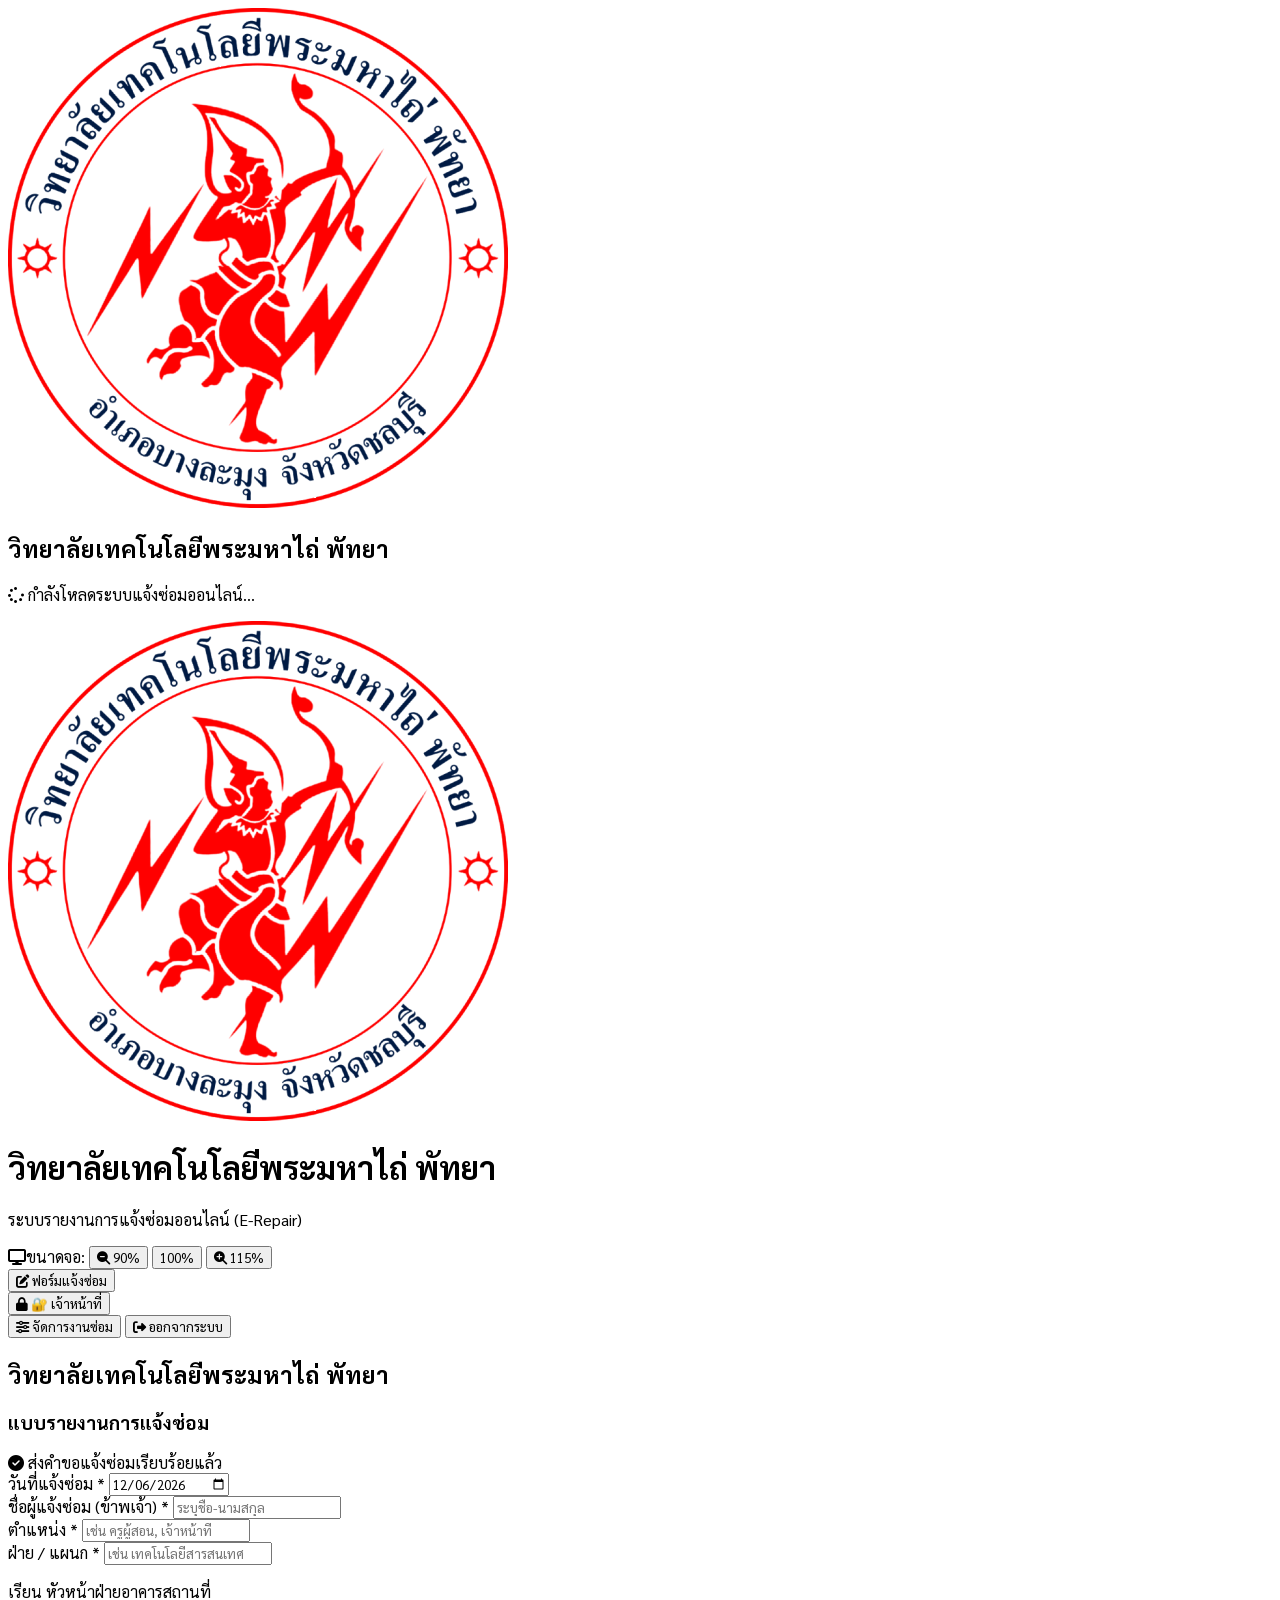
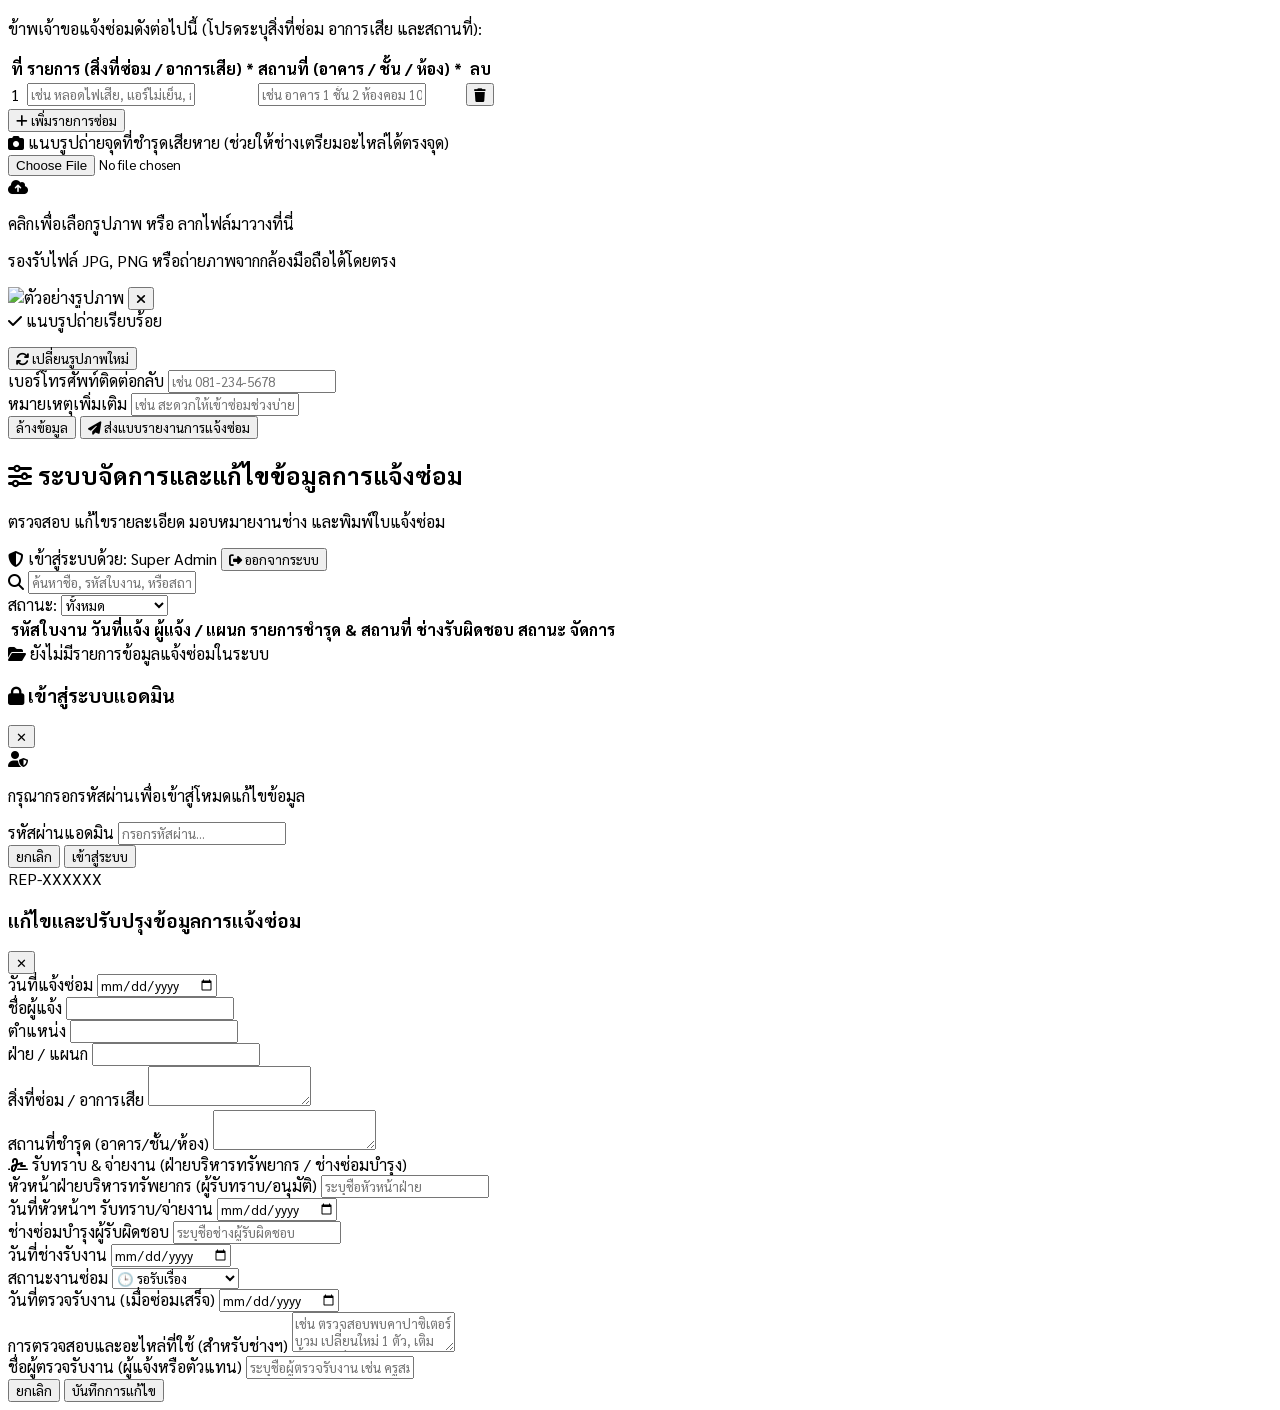
==== commit c06d87b8: "Update projects" ====
--- a/index.html
+++ b/index.html
@@ -3,7 +3,7 @@
 
 <head>
     <meta charset="UTF-8">
-    <meta name="viewport" content="width=device-width, initial-scale=1.0">
+    <meta name="viewport" content="width=device-width, initial-scale=1.0, maximum-scale=5.0">
     <title>ระบบรายงานการแจ้งซ่อม - PRTC</title>
 
     <!-- Tailwind CSS CDN -->
@@ -18,6 +18,28 @@
     <style>
         * {
             font-family: 'Sarabun', sans-serif;
+            box-sizing: border-box;
+        }
+        /* รองรับการย่อ-ขยายสเกลตามหน้าจอแบบ Dynamic Scale */
+        
+         :root {
+            --app-scale: 1;
+        }
+        
+        #app-scaler {
+            transform-origin: top center;
+            transition: transform 0.2s ease-in-out;
+            width: 100%;
+        }
+        /* Responsive typography & layout helpers */
+        
+        @media (max-width: 640px) {
+            .table-responsive-card {
+                display: block;
+                width: 100%;
+                overflow-x: auto;
+                -webkit-overflow-scrolling: touch;
+            }
         }
         
         @media screen {
@@ -88,16 +110,14 @@
     </script>
 </head>
 
-<body class="bg-slate-100 text-slate-800 antialiased min-h-screen pb-12">
+<body class="bg-slate-100 text-slate-800 antialiased min-h-screen pb-12 overflow-x-hidden">
 
     <!-- =======================================================
          หน้าโหลดเว็บ (Loading Screen)
          ======================================================= -->
     <div id="loadingScreen" class="fixed inset-0 bg-brand-900 z-50 flex flex-col items-center justify-center text-white no-print">
         <div class="relative flex items-center justify-center mb-5">
-            <!-- Spinner วงแหวนหมุนรอบ -->
             <div class="w-24 h-24 border-4 border-blue-400/30 border-t-amber-400 rounded-full animate-spin"></div>
-            <!-- โลโก้ตรงกลาง -->
             <div class="absolute w-14 h-14 flex items-center justify-center">
                 <img src="images/logo-prtc.png" alt="โลโก้ PRTC" class="w-full h-full object-contain">
             </div>
@@ -108,239 +128,258 @@
         </p>
     </div>
 
-    <!-- Navbar ด้านบน -->
-    <header class="bg-brand-900 text-white shadow-md mb-6 sticky top-0 z-40 no-print">
-        <div class="max-w-5xl mx-auto px-4 py-3.5 flex flex-wrap justify-between items-center gap-3">
-            <div class="flex items-center gap-3">
-                <img src="images/logo-prtc.png" alt="โลโก้ PRTC" class="w-10 h-10 object-contain">
-                <div>
-                    <h1 class="text-sm font-bold leading-tight">วิทยาลัยเทคโนโลยีพระมหาไถ่ พัทยา</h1>
-                    <p class="text-[11px] text-blue-200">ระบบรายงานการแจ้งซ่อมออนไลน์ (E-Repair)</p>
+    <!-- Wrapper สำหรับปรับอัตราส่วนขนาดหน้าจอ -->
+    <div id="app-scaler">
+
+        <!-- Navbar ด้านบน -->
+        <header class="bg-brand-900 text-white shadow-md mb-6 sticky top-0 z-40 no-print">
+            <div class="max-w-5xl mx-auto px-4 py-3.5 flex flex-wrap justify-between items-center gap-3">
+                <div class="flex items-center gap-3">
+                    <img src="images/logo-prtc.png" alt="โลโก้ PRTC" class="w-10 h-10 object-contain">
+                    <div>
+                        <h1 class="text-sm sm:text-base font-bold leading-tight">วิทยาลัยเทคโนโลยีพระมหาไถ่ พัทยา</h1>
+                        <p class="text-[11px] text-blue-200">ระบบรายงานการแจ้งซ่อมออนไลน์ (E-Repair)</p>
+                    </div>
+                </div>
+
+                <!-- เครื่องมือปรับอัตราส่วนหน้าจอ + เมนูล็อกอิน -->
+                <div class="flex items-center flex-wrap gap-2">
+
+                    <!-- แถบปุ่มปรับสเกลขนาดหน้าจอ (Zoom / Screen Ratio Controls) -->
+                    <div class="flex items-center bg-brand-800/80 border border-blue-400/40 rounded-xl px-2 py-1 gap-1 text-xs shadow-inner">
+                        <span class="text-[11px] text-blue-200 font-semibold hidden md:inline mr-1"><i class="fas fa-display mr-1"></i>ขนาดจอ:</span>
+                        <button type="button" onclick="setScreenScale(0.9)" class="px-2 py-0.5 rounded-lg hover:bg-white/20 transition active:scale-95 text-blue-100 font-bold" title="ย่อขนาด (90%)">
+                            <i class="fas fa-magnifying-glass-minus"></i> 90%
+                        </button>
+                        <button type="button" onclick="setScreenScale(1.0)" class="px-2 py-0.5 rounded-lg bg-white/20 text-white font-bold hover:bg-white/30 transition active:scale-95" title="ขนาดมาตรฐาน (100%)">
+                            100%
+                        </button>
+                        <button type="button" onclick="setScreenScale(1.15)" class="px-2 py-0.5 rounded-lg hover:bg-white/20 transition active:scale-95 text-blue-100 font-bold" title="ขยายขนาด (115%)">
+                            <i class="fas fa-magnifying-glass-plus"></i> 115%
+                        </button>
+                    </div>
+
+                    <button type="button" id="btnNavUser" onclick="switchView('user')" class="bg-white text-brand-900 hover:bg-blue-50 text-xs font-bold px-3.5 py-2 rounded-xl shadow transition inline-flex items-center gap-1.5">
+                        <i class="fas fa-edit"></i> ฟอร์มแจ้งซ่อม
+                    </button>
+
+                    <div id="adminAuthArea" class="flex items-center gap-2">
+                        <button type="button" id="btnLoginNav" onclick="openModal('adminLoginModal')" class="bg-amber-500 hover:bg-amber-600 text-slate-950 text-xs font-black px-4 py-2 rounded-xl shadow-lg transition inline-flex items-center gap-1.5 ring-2 ring-amber-300 active:scale-95">
+                            <i class="fas fa-lock"></i> 🔐 เจ้าหน้าที่
+                        </button>
+
+                        <div id="adminLoggedInButtons" class="hidden flex items-center gap-2">
+                            <button type="button" id="btnNavAdmin" onclick="switchView('admin')" class="bg-blue-700 hover:bg-blue-600 text-white text-xs font-bold px-3.5 py-2 rounded-xl shadow transition inline-flex items-center gap-1.5">
+                                <i class="fas fa-sliders"></i> จัดการงานซ่อม
+                            </button>
+                            <button type="button" onclick="logoutAdmin()" class="bg-rose-500 hover:bg-rose-600 text-white text-xs font-bold px-3.5 py-2 rounded-xl shadow transition inline-flex items-center gap-1.5 active:scale-95" title="ออกจากระบบ">
+                                <i class="fas fa-right-from-bracket"></i> ออกจากระบบ
+                            </button>
+                        </div>
+                    </div>
                 </div>
             </div>
-
-            <!-- กลุ่มปุ่มเปลี่ยนหน้า / ล็อกอิน / ล็อกเอาต์ -->
-            <div class="flex items-center gap-2">
-                <button type="button" id="btnNavUser" onclick="switchView('user')" class="bg-white text-brand-900 hover:bg-blue-50 text-xs font-bold px-3.5 py-2 rounded-xl shadow transition inline-flex items-center gap-1.5">
-                    <i class="fas fa-edit"></i> ฟอร์มแจ้งซ่อม
-                </button>
-
-                <div id="adminAuthArea" class="flex items-center gap-2">
-                    <button type="button" id="btnLoginNav" onclick="openModal('adminLoginModal')" class="bg-amber-500 hover:bg-amber-600 text-slate-950 text-xs font-black px-4 py-2 rounded-xl shadow-lg transition inline-flex items-center gap-1.5 ring-2 ring-amber-300 active:scale-95">
-                        <i class="fas fa-lock"></i> 🔐 เข้าสู่ระบบแอดมิน
-                    </button>
-
-                    <div id="adminLoggedInButtons" class="hidden flex items-center gap-2">
-                        <button type="button" id="btnNavAdmin" onclick="switchView('admin')" class="bg-blue-700 hover:bg-blue-600 text-white text-xs font-bold px-3.5 py-2 rounded-xl shadow transition inline-flex items-center gap-1.5">
-                            <i class="fas fa-sliders"></i> จัดการงานซ่อม
-                        </button>
-                        <button type="button" onclick="logoutAdmin()" class="bg-rose-500 hover:bg-rose-600 text-white text-xs font-bold px-3.5 py-2 rounded-xl shadow transition inline-flex items-center gap-1.5 active:scale-95" title="ออกจากระบบ">
-                            <i class="fas fa-right-from-bracket"></i> ออกจากระบบ
-                        </button>
-                    </div>
-                </div>
-            </div>
-        </div>
-    </header>
-
-    <div class="max-w-5xl mx-auto px-3 sm:px-6 no-print">
-
-        <!-- 1. หน้าจอสำหรับผู้ใช้งานทั่วไป (USER REPAIR FORM) -->
-        <section id="userSection" class="block">
-            <div class="bg-white rounded-3xl shadow-sm border border-slate-200/80 p-6 sm:p-10">
-
-                <div class="text-center border-b border-slate-100 pb-6 mb-6">
-                    <h2 class="text-xl sm:text-2xl font-bold text-slate-900">วิทยาลัยเทคโนโลยีพระมหาไถ่ พัทยา</h2>
-                    <h3 class="text-lg font-bold text-brand-900 underline decoration-2 underline-offset-4 mt-1">
-                        แบบรายงานการแจ้งซ่อม
-                    </h3>
-                </div>
-
-                <div id="alertSuccess" class="hidden mb-6 p-4 bg-emerald-50 border border-emerald-200 text-emerald-800 rounded-2xl text-center font-medium text-sm">
-                    <i class="fas fa-check-circle mr-1.5 text-emerald-600"></i> <span id="alertMsg">ส่งคำขอแจ้งซ่อมเรียบร้อยแล้ว</span>
-                </div>
-
-                <form id="repairUserForm" class="space-y-6">
-
-                    <!-- ข้อมูลผู้แจ้งและวันที่แจ้ง -->
-                    <div class="grid grid-cols-1 sm:grid-cols-2 md:grid-cols-4 gap-4 bg-slate-50/80 p-5 rounded-2xl border border-slate-200/80">
-                        <div class="flex flex-col gap-1.5">
-                            <label for="reportDate" class="text-xs font-bold text-slate-700">วันที่แจ้งซ่อม <span class="text-rose-500">*</span></label>
-                            <input type="date" id="reportDate" class="w-full bg-white border border-slate-200 rounded-xl px-3.5 py-2 text-xs focus:ring-2 focus:ring-brand-900 focus:border-brand-900 outline-none transition" required>
-                        </div>
-
-                        <div class="flex flex-col gap-1.5">
-                            <label for="reporterName" class="text-xs font-bold text-slate-700">ชื่อผู้แจ้งซ่อม (ข้าพเจ้า) <span class="text-rose-500">*</span></label>
-                            <input type="text" id="reporterName" placeholder="ระบุชื่อ-นามสกุล" class="w-full bg-white border border-slate-200 rounded-xl px-3.5 py-2 text-xs focus:ring-2 focus:ring-brand-900 focus:border-brand-900 outline-none transition" required>
-                        </div>
-
-                        <div class="flex flex-col gap-1.5">
-                            <label for="reporterPosition" class="text-xs font-bold text-slate-700">ตำแหน่ง <span class="text-rose-500">*</span></label>
-                            <input type="text" id="reporterPosition" placeholder="เช่น ครูผู้สอน, เจ้าหน้าที่" class="w-full bg-white border border-slate-200 rounded-xl px-3.5 py-2 text-xs focus:ring-2 focus:ring-brand-900 focus:border-brand-900 outline-none transition" required>
-                        </div>
-
-                        <div class="flex flex-col gap-1.5">
-                            <label for="reporterDepartment" class="text-xs font-bold text-slate-700">ฝ่าย / แผนก <span class="text-rose-500">*</span></label>
-                            <input type="text" id="reporterDepartment" placeholder="เช่น เทคโนโลยีสารสนเทศ" class="w-full bg-white border border-slate-200 rounded-xl px-3.5 py-2 text-xs focus:ring-2 focus:ring-brand-900 focus:border-brand-900 outline-none transition" required>
-                        </div>
-                    </div>
-
-                    <div class="text-xs sm:text-sm text-slate-700 space-y-1">
-                        <p class="font-bold text-slate-800">เรียน หัวหน้าฝ่ายอาคารสถานที่</p>
-                        <p class="text-slate-500">ข้าพเจ้าขอแจ้งซ่อมดังต่อไปนี้ (โปรดระบุสิ่งที่ซ่อม อาการเสีย และสถานที่):</p>
-                    </div>
-
-                    <div class="overflow-x-auto border border-slate-200 rounded-2xl shadow-sm">
-                        <table class="w-full text-left border-collapse" id="repairTable">
+        </header>
+
+        <div class="max-w-5xl mx-auto px-3 sm:px-6 no-print">
+
+            <!-- 1. หน้าจอสำหรับผู้ใช้งานทั่วไป (USER REPAIR FORM) -->
+            <section id="userSection" class="block">
+                <div class="bg-white rounded-3xl shadow-sm border border-slate-200/80 p-6 sm:p-10">
+
+                    <div class="text-center border-b border-slate-100 pb-6 mb-6">
+                        <h2 class="text-xl sm:text-2xl font-bold text-slate-900">วิทยาลัยเทคโนโลยีพระมหาไถ่ พัทยา</h2>
+                        <h3 class="text-lg font-bold text-brand-900 underline decoration-2 underline-offset-4 mt-1">
+                            แบบรายงานการแจ้งซ่อม
+                        </h3>
+                    </div>
+
+                    <div id="alertSuccess" class="hidden mb-6 p-4 bg-emerald-50 border border-emerald-200 text-emerald-800 rounded-2xl text-center font-medium text-sm">
+                        <i class="fas fa-check-circle mr-1.5 text-emerald-600"></i> <span id="alertMsg">ส่งคำขอแจ้งซ่อมเรียบร้อยแล้ว</span>
+                    </div>
+
+                    <form id="repairUserForm" class="space-y-6">
+
+                        <!-- ข้อมูลผู้แจ้งและวันที่แจ้ง -->
+                        <div class="grid grid-cols-1 sm:grid-cols-2 md:grid-cols-4 gap-4 bg-slate-50/80 p-5 rounded-2xl border border-slate-200/80">
+                            <div class="flex flex-col gap-1.5">
+                                <label for="reportDate" class="text-xs font-bold text-slate-700">วันที่แจ้งซ่อม <span class="text-rose-500">*</span></label>
+                                <input type="date" id="reportDate" class="w-full bg-white border border-slate-200 rounded-xl px-3.5 py-2 text-xs focus:ring-2 focus:ring-brand-900 focus:border-brand-900 outline-none transition" required>
+                            </div>
+
+                            <div class="flex flex-col gap-1.5">
+                                <label for="reporterName" class="text-xs font-bold text-slate-700">ชื่อผู้แจ้งซ่อม (ข้าพเจ้า) <span class="text-rose-500">*</span></label>
+                                <input type="text" id="reporterName" placeholder="ระบุชื่อ-นามสกุล" class="w-full bg-white border border-slate-200 rounded-xl px-3.5 py-2 text-xs focus:ring-2 focus:ring-brand-900 focus:border-brand-900 outline-none transition" required>
+                            </div>
+
+                            <div class="flex flex-col gap-1.5">
+                                <label for="reporterPosition" class="text-xs font-bold text-slate-700">ตำแหน่ง <span class="text-rose-500">*</span></label>
+                                <input type="text" id="reporterPosition" placeholder="เช่น ครูผู้สอน, เจ้าหน้าที่" class="w-full bg-white border border-slate-200 rounded-xl px-3.5 py-2 text-xs focus:ring-2 focus:ring-brand-900 focus:border-brand-900 outline-none transition" required>
+                            </div>
+
+                            <div class="flex flex-col gap-1.5">
+                                <label for="reporterDepartment" class="text-xs font-bold text-slate-700">ฝ่าย / แผนก <span class="text-rose-500">*</span></label>
+                                <input type="text" id="reporterDepartment" placeholder="เช่น เทคโนโลยีสารสนเทศ" class="w-full bg-white border border-slate-200 rounded-xl px-3.5 py-2 text-xs focus:ring-2 focus:ring-brand-900 focus:border-brand-900 outline-none transition" required>
+                            </div>
+                        </div>
+
+                        <div class="text-xs sm:text-sm text-slate-700 space-y-1">
+                            <p class="font-bold text-slate-800">เรียน หัวหน้าฝ่ายอาคารสถานที่</p>
+                            <p class="text-slate-500">ข้าพเจ้าขอแจ้งซ่อมดังต่อไปนี้ (โปรดระบุสิ่งที่ซ่อม อาการเสีย และสถานที่):</p>
+                        </div>
+
+                        <div class="overflow-x-auto border border-slate-200 rounded-2xl shadow-sm table-responsive-card">
+                            <table class="w-full text-left border-collapse min-w-[550px]" id="repairTable">
+                                <thead class="bg-slate-50 border-b border-slate-200 text-slate-700 text-xs">
+                                    <tr>
+                                        <th class="py-3 px-3 text-center w-12 font-bold">ที่</th>
+                                        <th class="py-3 px-4 font-bold">รายการ (สิ่งที่ซ่อม / อาการเสีย) <span class="text-rose-500">*</span></th>
+                                        <th class="py-3 px-4 w-5/12 font-bold">สถานที่ (อาคาร / ชั้น / ห้อง) <span class="text-rose-500">*</span></th>
+                                        <th class="py-3 px-3 text-center w-16 font-bold">ลบ</th>
+                                    </tr>
+                                </thead>
+                                <tbody id="repairTableBody" class="divide-y divide-slate-100 text-xs"></tbody>
+                            </table>
+                        </div>
+
+                        <div class="flex justify-start items-center">
+                            <button type="button" onclick="addTableRow()" class="bg-blue-50 hover:bg-blue-100 text-brand-900 border border-blue-200 font-bold text-xs px-4 py-2 rounded-xl inline-flex items-center gap-1.5 transition active:scale-95">
+                                <i class="fas fa-plus"></i> เพิ่มรายการซ่อม
+                            </button>
+                        </div>
+
+                        <div class="border-t border-slate-100 pt-6">
+                            <div class="flex items-center justify-between mb-2">
+                                <label class="text-xs font-bold text-slate-700 flex items-center gap-1.5">
+                                    <i class="fas fa-camera text-brand-900"></i> แนบรูปถ่ายจุดที่ชำรุดเสียหาย
+                                    <span class="text-slate-400 font-normal">(ช่วยให้ช่างเตรียมอะไหล่ได้ตรงจุด)</span>
+                                </label>
+                            </div>
+
+                            <div id="dropZoneArea" onclick="document.getElementById('repairPhoto').click()" ondragover="handleDragOver(event)" ondragleave="handleDragLeave(event)" ondrop="handleFileDrop(event)" class="group relative border-2 border-dashed border-slate-300 hover:border-brand-900 bg-slate-50 hover:bg-blue-50/50 rounded-2xl p-6 text-center cursor-pointer transition-all duration-200">
+
+                                <input type="file" id="repairPhoto" accept="image/*" class="hidden">
+
+                                <div id="uploadPrompt" class="flex flex-col items-center justify-center gap-2">
+                                    <div class="w-12 h-12 rounded-2xl bg-white shadow-sm border border-slate-200 flex items-center justify-center text-brand-900 group-hover:scale-110 transition">
+                                        <i class="fas fa-cloud-arrow-up text-lg"></i>
+                                    </div>
+                                    <div>
+                                        <p class="text-xs font-bold text-slate-700">คลิกเพื่อเลือกรูปภาพ หรือ ลากไฟล์มาวางที่นี่</p>
+                                        <p class="text-[11px] text-slate-400 mt-0.5">รองรับไฟล์ JPG, PNG หรือถ่ายภาพจากกล้องมือถือได้โดยตรง</p>
+                                    </div>
+                                </div>
+
+                                <div id="photoPreviewContainer" class="hidden flex flex-col sm:flex-row items-center justify-center gap-4 py-2" onclick="event.stopPropagation()">
+                                    <div class="relative group/preview">
+                                        <img id="photoPreview" src="" alt="ตัวอย่างรูปภาพ" class="h-32 w-32 sm:h-36 sm:w-36 object-cover rounded-2xl border-2 border-white shadow-md">
+                                        <button type="button" onclick="removePhoto(event)" class="absolute -top-2 -right-2 bg-rose-500 hover:bg-rose-600 text-white rounded-full w-6 h-6 text-xs flex items-center justify-center shadow-md transition active:scale-95" title="ลบรูปภาพ">
+                                            <i class="fas fa-times"></i>
+                                        </button>
+                                    </div>
+                                    <div class="text-left space-y-1">
+                                        <span class="inline-flex items-center gap-1 text-[11px] font-bold text-emerald-700 bg-emerald-100 px-2.5 py-0.5 rounded-full">
+                                            <i class="fas fa-check"></i> แนบรูปถ่ายเรียบร้อย
+                                        </span>
+                                        <p id="previewDetailText" class="text-xs text-slate-600 font-semibold"></p>
+                                        <button type="button" onclick="document.getElementById('repairPhoto').click()" class="text-xs text-brand-900 font-bold hover:underline inline-flex items-center gap-1 mt-1">
+                                            <i class="fas fa-arrows-rotate"></i> เปลี่ยนรูปภาพใหม่
+                                        </button>
+                                    </div>
+                                </div>
+                            </div>
+                        </div>
+
+                        <div class="grid grid-cols-1 sm:grid-cols-2 gap-4 border-t border-slate-100 pt-6">
+                            <div class="flex flex-col gap-1.5">
+                                <label for="contactPhone" class="text-xs font-bold text-slate-700">เบอร์โทรศัพท์ติดต่อกลับ</label>
+                                <input type="tel" id="contactPhone" placeholder="เช่น 081-234-5678" class="w-full bg-white border border-slate-200 rounded-xl px-3.5 py-2 text-xs focus:ring-2 focus:ring-brand-900 focus:border-brand-900 outline-none transition">
+                            </div>
+                            <div class="flex flex-col gap-1.5">
+                                <label for="additionalNote" class="text-xs font-bold text-slate-700">หมายเหตุเพิ่มเติม</label>
+                                <input type="text" id="additionalNote" placeholder="เช่น สะดวกให้เข้าซ่อมช่วงบ่าย" class="w-full bg-white border border-slate-200 rounded-xl px-3.5 py-2 text-xs focus:ring-2 focus:ring-brand-900 focus:border-brand-900 outline-none transition">
+                            </div>
+                        </div>
+
+                        <div class="border-t border-slate-200 pt-6 flex justify-end gap-3">
+                            <button type="reset" onclick="resetForm()" class="border border-slate-300 hover:bg-slate-100 text-slate-600 font-semibold text-xs px-5 py-2.5 rounded-xl transition">
+                                ล้างข้อมูล
+                            </button>
+                            <button type="submit" id="btnSubmit" class="bg-brand-900 hover:bg-brand-800 active:scale-95 text-white font-bold text-xs sm:text-sm px-6 py-2.5 rounded-xl shadow-md shadow-blue-950/20 transition inline-flex items-center gap-2">
+                                <i class="fas fa-paper-plane"></i> ส่งแบบรายงานการแจ้งซ่อม
+                            </button>
+                        </div>
+
+                    </form>
+                </div>
+            </section>
+
+            <!-- 2. หน้าจอสำหรับผู้ดูแลระบบ (ADMIN MANAGEMENT DASHBOARD) -->
+            <section id="adminSection" class="hidden">
+                <div class="bg-white rounded-3xl shadow-sm border border-slate-200/80 p-6 sm:p-8 space-y-6">
+
+                    <div class="flex flex-wrap justify-between items-center gap-4 border-b border-slate-100 pb-5">
+                        <div>
+                            <h2 class="text-xl font-bold text-slate-800 flex items-center gap-2">
+                                <i class="fas fa-sliders text-brand-900"></i> ระบบจัดการและแก้ไขข้อมูลการแจ้งซ่อม
+                            </h2>
+                            <p class="text-xs text-slate-500 mt-0.5">ตรวจสอบ แก้ไขรายละเอียด มอบหมายงานช่าง และพิมพ์ใบแจ้งซ่อม</p>
+                        </div>
+                        <div class="flex items-center gap-2">
+                            <span class="text-xs font-semibold text-emerald-700 bg-emerald-50 border border-emerald-200 px-3 py-1.5 rounded-xl">
+                                <i class="fas fa-shield-halved mr-1"></i> เข้าสู่ระบบด้วย: Super Admin
+                            </span>
+                            <button type="button" onclick="logoutAdmin()" class="bg-rose-50 hover:bg-rose-100 text-rose-600 border border-rose-200 text-xs font-semibold px-3 py-1.5 rounded-xl transition inline-flex items-center gap-1.5">
+                                <i class="fas fa-sign-out-alt"></i> ออกจากระบบ
+                            </button>
+                        </div>
+                    </div>
+
+                    <div class="flex flex-wrap gap-3 items-center justify-between">
+                        <div class="flex items-center gap-2 flex-1 max-w-sm">
+                            <div class="relative w-full">
+                                <i class="fas fa-search absolute left-3.5 top-3 text-slate-400 text-xs"></i>
+                                <input type="text" id="adminSearchInput" oninput="renderAdminTable()" placeholder="ค้นหาชื่อ, รหัสใบงาน, หรือสถานที่..." class="w-full bg-slate-50 border border-slate-200 rounded-xl pl-9 pr-3.5 py-2 text-xs outline-none focus:ring-2 focus:ring-brand-900 focus:border-brand-900 transition">
+                            </div>
+                        </div>
+
+                        <div class="flex items-center gap-2">
+                            <label for="adminFilterStatus" class="text-xs font-bold text-slate-600">สถานะ:</label>
+                            <select id="adminFilterStatus" onchange="renderAdminTable()" class="bg-slate-50 border border-slate-200 rounded-xl px-3 py-2 text-xs font-semibold text-slate-700 outline-none focus:ring-2 focus:ring-brand-900">
+                                <option value="ALL">ทั้งหมด</option>
+                                <option value="PENDING">รอรับเรื่อง</option>
+                                <option value="IN_PROGRESS">กำลังดำเนินการ</option>
+                                <option value="COMPLETED">ซ่อมเสร็จสิ้น</option>
+                                <option value="CANCELLED">ยกเลิก</option>
+                            </select>
+                        </div>
+                    </div>
+
+                    <div class="overflow-x-auto border border-slate-200 rounded-2xl table-responsive-card">
+                        <table class="w-full text-left border-collapse min-w-[700px]" id="adminTable">
                             <thead class="bg-slate-50 border-b border-slate-200 text-slate-700 text-xs">
                                 <tr>
-                                    <th class="py-3 px-3 text-center w-12 font-bold">ที่</th>
-                                    <th class="py-3 px-4 font-bold">รายการ (สิ่งที่ซ่อม / อาการเสีย) <span class="text-rose-500">*</span></th>
-                                    <th class="py-3 px-4 w-5/12 font-bold">สถานที่ (อาคาร / ชั้น / ห้อง) <span class="text-rose-500">*</span></th>
-                                    <th class="py-3 px-3 text-center w-16 font-bold">ลบ</th>
+                                    <th class="py-3.5 px-3 text-center w-28 font-bold">รหัสใบงาน</th>
+                                    <th class="py-3.5 px-3 text-center w-24 font-bold">วันที่แจ้ง</th>
+                                    <th class="py-3.5 px-4 font-bold">ผู้แจ้ง / แผนก</th>
+                                    <th class="py-3.5 px-4 font-bold">รายการชำรุด & สถานที่</th>
+                                    <th class="py-3.5 px-3 text-center w-28 font-bold">ช่างรับผิดชอบ</th>
+                                    <th class="py-3.5 px-3 text-center w-32 font-bold">สถานะ</th>
+                                    <th class="py-3.5 px-3 text-center w-32 font-bold">จัดการ</th>
                                 </tr>
                             </thead>
-                            <tbody id="repairTableBody" class="divide-y divide-slate-100 text-xs"></tbody>
+                            <tbody id="adminTableBody" class="divide-y divide-slate-100 text-xs"></tbody>
                         </table>
                     </div>
 
-                    <div class="flex justify-start items-center">
-                        <button type="button" onclick="addTableRow()" class="bg-blue-50 hover:bg-blue-100 text-brand-900 border border-blue-200 font-bold text-xs px-4 py-2 rounded-xl inline-flex items-center gap-1.5 transition active:scale-95">
-                            <i class="fas fa-plus"></i> เพิ่มรายการซ่อม
-                        </button>
-                    </div>
-
-                    <div class="border-t border-slate-100 pt-6">
-                        <div class="flex items-center justify-between mb-2">
-                            <label class="text-xs font-bold text-slate-700 flex items-center gap-1.5">
-                                <i class="fas fa-camera text-brand-900"></i> แนบรูปถ่ายจุดที่ชำรุดเสียหาย
-                                <span class="text-slate-400 font-normal">(ช่วยให้ช่างเตรียมอะไหล่ได้ตรงจุด)</span>
-                            </label>
-                        </div>
-
-                        <div id="dropZoneArea" onclick="document.getElementById('repairPhoto').click()" ondragover="handleDragOver(event)" ondragleave="handleDragLeave(event)" ondrop="handleFileDrop(event)" class="group relative border-2 border-dashed border-slate-300 hover:border-brand-900 bg-slate-50 hover:bg-blue-50/50 rounded-2xl p-6 text-center cursor-pointer transition-all duration-200">
-
-                            <input type="file" id="repairPhoto" accept="image/*" class="hidden">
-
-                            <div id="uploadPrompt" class="flex flex-col items-center justify-center gap-2">
-                                <div class="w-12 h-12 rounded-2xl bg-white shadow-sm border border-slate-200 flex items-center justify-center text-brand-900 group-hover:scale-110 transition">
-                                    <i class="fas fa-cloud-arrow-up text-lg"></i>
-                                </div>
-                                <div>
-                                    <p class="text-xs font-bold text-slate-700">คลิกเพื่อเลือกรูปภาพ หรือ ลากไฟล์มาวางที่นี่</p>
-                                    <p class="text-[11px] text-slate-400 mt-0.5">รองรับไฟล์ JPG, PNG หรือถ่ายภาพจากกล้องมือถือได้โดยตรง</p>
-                                </div>
-                            </div>
-
-                            <div id="photoPreviewContainer" class="hidden flex flex-col sm:flex-row items-center justify-center gap-4 py-2" onclick="event.stopPropagation()">
-                                <div class="relative group/preview">
-                                    <img id="photoPreview" src="" alt="ตัวอย่างรูปภาพ" class="h-32 w-32 sm:h-36 sm:w-36 object-cover rounded-2xl border-2 border-white shadow-md">
-                                    <button type="button" onclick="removePhoto(event)" class="absolute -top-2 -right-2 bg-rose-500 hover:bg-rose-600 text-white rounded-full w-6 h-6 text-xs flex items-center justify-center shadow-md transition active:scale-95" title="ลบรูปภาพ">
-                                        <i class="fas fa-times"></i>
-                                    </button>
-                                </div>
-                                <div class="text-left space-y-1">
-                                    <span class="inline-flex items-center gap-1 text-[11px] font-bold text-emerald-700 bg-emerald-100 px-2.5 py-0.5 rounded-full">
-                                        <i class="fas fa-check"></i> แนบรูปถ่ายเรียบร้อย
-                                    </span>
-                                    <p id="previewDetailText" class="text-xs text-slate-600 font-semibold"></p>
-                                    <button type="button" onclick="document.getElementById('repairPhoto').click()" class="text-xs text-brand-900 font-bold hover:underline inline-flex items-center gap-1 mt-1">
-                                        <i class="fas fa-arrows-rotate"></i> เปลี่ยนรูปภาพใหม่
-                                    </button>
-                                </div>
-                            </div>
-                        </div>
-                    </div>
-
-                    <div class="grid grid-cols-1 sm:grid-cols-2 gap-4 border-t border-slate-100 pt-6">
-                        <div class="flex flex-col gap-1.5">
-                            <label for="contactPhone" class="text-xs font-bold text-slate-700">เบอร์โทรศัพท์ติดต่อกลับ</label>
-                            <input type="tel" id="contactPhone" placeholder="เช่น 081-234-5678" class="w-full bg-white border border-slate-200 rounded-xl px-3.5 py-2 text-xs focus:ring-2 focus:ring-brand-900 focus:border-brand-900 outline-none transition">
-                        </div>
-                        <div class="flex flex-col gap-1.5">
-                            <label for="additionalNote" class="text-xs font-bold text-slate-700">หมายเหตุเพิ่มเติม</label>
-                            <input type="text" id="additionalNote" placeholder="เช่น สะดวกให้เข้าซ่อมช่วงบ่าย" class="w-full bg-white border border-slate-200 rounded-xl px-3.5 py-2 text-xs focus:ring-2 focus:ring-brand-900 focus:border-brand-900 outline-none transition">
-                        </div>
-                    </div>
-
-                    <div class="border-t border-slate-200 pt-6 flex justify-end gap-3">
-                        <button type="reset" onclick="resetForm()" class="border border-slate-300 hover:bg-slate-100 text-slate-600 font-semibold text-xs px-5 py-2.5 rounded-xl transition">
-                            ล้างข้อมูล
-                        </button>
-                        <button type="submit" id="btnSubmit" class="bg-brand-900 hover:bg-brand-800 active:scale-95 text-white font-bold text-xs sm:text-sm px-6 py-2.5 rounded-xl shadow-md shadow-blue-950/20 transition inline-flex items-center gap-2">
-                            <i class="fas fa-paper-plane"></i> ส่งแบบรายงานการแจ้งซ่อม
-                        </button>
-                    </div>
-
-                </form>
-            </div>
-        </section>
-
-        <!-- 2. หน้าจอสำหรับผู้ดูแลระบบ (ADMIN MANAGEMENT DASHBOARD) -->
-        <section id="adminSection" class="hidden">
-            <div class="bg-white rounded-3xl shadow-sm border border-slate-200/80 p-6 sm:p-8 space-y-6">
-
-                <div class="flex flex-wrap justify-between items-center gap-4 border-b border-slate-100 pb-5">
-                    <div>
-                        <h2 class="text-xl font-bold text-slate-800 flex items-center gap-2">
-                            <i class="fas fa-sliders text-brand-900"></i> ระบบจัดการและแก้ไขข้อมูลการแจ้งซ่อม
-                        </h2>
-                        <p class="text-xs text-slate-500 mt-0.5">ตรวจสอบ แก้ไขรายละเอียด มอบหมายงานช่าง และพิมพ์ใบแจ้งซ่อม</p>
-                    </div>
-                    <div class="flex items-center gap-2">
-                        <span class="text-xs font-semibold text-emerald-700 bg-emerald-50 border border-emerald-200 px-3 py-1.5 rounded-xl">
-                            <i class="fas fa-shield-halved mr-1"></i> เข้าสู่ระบบด้วย: Super Admin
-                        </span>
-                        <button type="button" onclick="logoutAdmin()" class="bg-rose-50 hover:bg-rose-100 text-rose-600 border border-rose-200 text-xs font-semibold px-3 py-1.5 rounded-xl transition inline-flex items-center gap-1.5">
-                            <i class="fas fa-sign-out-alt"></i> ออกจากระบบ
-                        </button>
-                    </div>
-                </div>
-
-                <div class="flex flex-wrap gap-3 items-center justify-between">
-                    <div class="flex items-center gap-2 flex-1 max-w-sm">
-                        <div class="relative w-full">
-                            <i class="fas fa-search absolute left-3.5 top-3 text-slate-400 text-xs"></i>
-                            <input type="text" id="adminSearchInput" oninput="renderAdminTable()" placeholder="ค้นหาชื่อ, รหัสใบงาน, หรือสถานที่..." class="w-full bg-slate-50 border border-slate-200 rounded-xl pl-9 pr-3.5 py-2 text-xs outline-none focus:ring-2 focus:ring-brand-900 focus:border-brand-900 transition">
-                        </div>
-                    </div>
-
-                    <div class="flex items-center gap-2">
-                        <label for="adminFilterStatus" class="text-xs font-bold text-slate-600">สถานะ:</label>
-                        <select id="adminFilterStatus" onchange="renderAdminTable()" class="bg-slate-50 border border-slate-200 rounded-xl px-3 py-2 text-xs font-semibold text-slate-700 outline-none focus:ring-2 focus:ring-brand-900">
-                            <option value="ALL">ทั้งหมด</option>
-                            <option value="PENDING">รอรับเรื่อง</option>
-                            <option value="IN_PROGRESS">กำลังดำเนินการ</option>
-                            <option value="COMPLETED">ซ่อมเสร็จสิ้น</option>
-                            <option value="CANCELLED">ยกเลิก</option>
-                        </select>
-                    </div>
-                </div>
-
-                <div class="overflow-x-auto border border-slate-200 rounded-2xl">
-                    <table class="w-full text-left border-collapse" id="adminTable">
-                        <thead class="bg-slate-50 border-b border-slate-200 text-slate-700 text-xs">
-                            <tr>
-                                <th class="py-3.5 px-3 text-center w-28 font-bold">รหัสใบงาน</th>
-                                <th class="py-3.5 px-3 text-center w-24 font-bold">วันที่แจ้ง</th>
-                                <th class="py-3.5 px-4 font-bold">ผู้แจ้ง / แผนก</th>
-                                <th class="py-3.5 px-4 font-bold">รายการชำรุด & สถานที่</th>
-                                <th class="py-3.5 px-3 text-center w-28 font-bold">ช่างรับผิดชอบ</th>
-                                <th class="py-3.5 px-3 text-center w-32 font-bold">สถานะ</th>
-                                <th class="py-3.5 px-3 text-center w-32 font-bold">จัดการ</th>
-                            </tr>
-                        </thead>
-                        <tbody id="adminTableBody" class="divide-y divide-slate-100 text-xs"></tbody>
-                    </table>
-                </div>
-
-                <div id="adminEmptyMsg" class="hidden text-center py-10 text-slate-400 text-xs">
-                    <i class="fas fa-folder-open text-3xl mb-2 block text-slate-300"></i> ยังไม่มีรายการข้อมูลแจ้งซ่อมในระบบ
-                </div>
-
-            </div>
-        </section>
-
+                    <div id="adminEmptyMsg" class="hidden text-center py-10 text-slate-400 text-xs">
+                        <i class="fas fa-folder-open text-3xl mb-2 block text-slate-300"></i> ยังไม่มีรายการข้อมูลแจ้งซ่อมในระบบ
+                    </div>
+
+                </div>
+            </section>
+
+        </div>
     </div>
 
     <!-- Container สำหรับปริ้นท์เอกสารตามฟอร์มทางการ -->
@@ -493,6 +532,7 @@
         const STORAGE_KEY = "PRTC_REPAIR_RECORDS";
         const SESSION_KEY = "PRTC_ADMIN_SESSION";
         const VIEW_KEY = "PRTC_ACTIVE_VIEW";
+        const SCALE_KEY = "PRTC_APP_SCALE";
 
         let repairList = JSON.parse(localStorage.getItem(STORAGE_KEY)) || [];
 
@@ -502,8 +542,34 @@
 
         let isAdminLoggedIn = localStorage.getItem(SESSION_KEY) === "true";
 
+        // ฟังก์ชันปรับอัตราส่วนขนาดหน้าจอ (Scale / Zoom Function)
+        function setScreenScale(scaleValue) {
+            const scaler = document.getElementById('app-scaler');
+            if (scaler) {
+                scaler.style.transform = `scale(${scaleValue})`;
+                scaler.style.transformOrigin = 'top center';
+
+                // คำนวณความกว้างเพื่อป้องกันขอบล้น
+                if (scaleValue > 1) {
+                    scaler.style.width = `${100 / scaleValue}%`;
+                    scaler.style.margin = '0 auto';
+                } else {
+                    scaler.style.width = '100%';
+                    scaler.style.margin = '0';
+                }
+
+                localStorage.setItem(SCALE_KEY, scaleValue);
+            }
+        }
+
         // ควบคุมหน้าจอ Loading Screen (1.5 วินาที)
         window.addEventListener('load', () => {
+            // โหลดค่าอัตราส่วนเดิมที่ผู้ใช้เคยตั้งไว้
+            const savedScale = localStorage.getItem(SCALE_KEY);
+            if (savedScale) {
+                setScreenScale(parseFloat(savedScale));
+            }
+
             setTimeout(() => {
                 const loader = document.getElementById('loadingScreen');
                 if (loader) {
